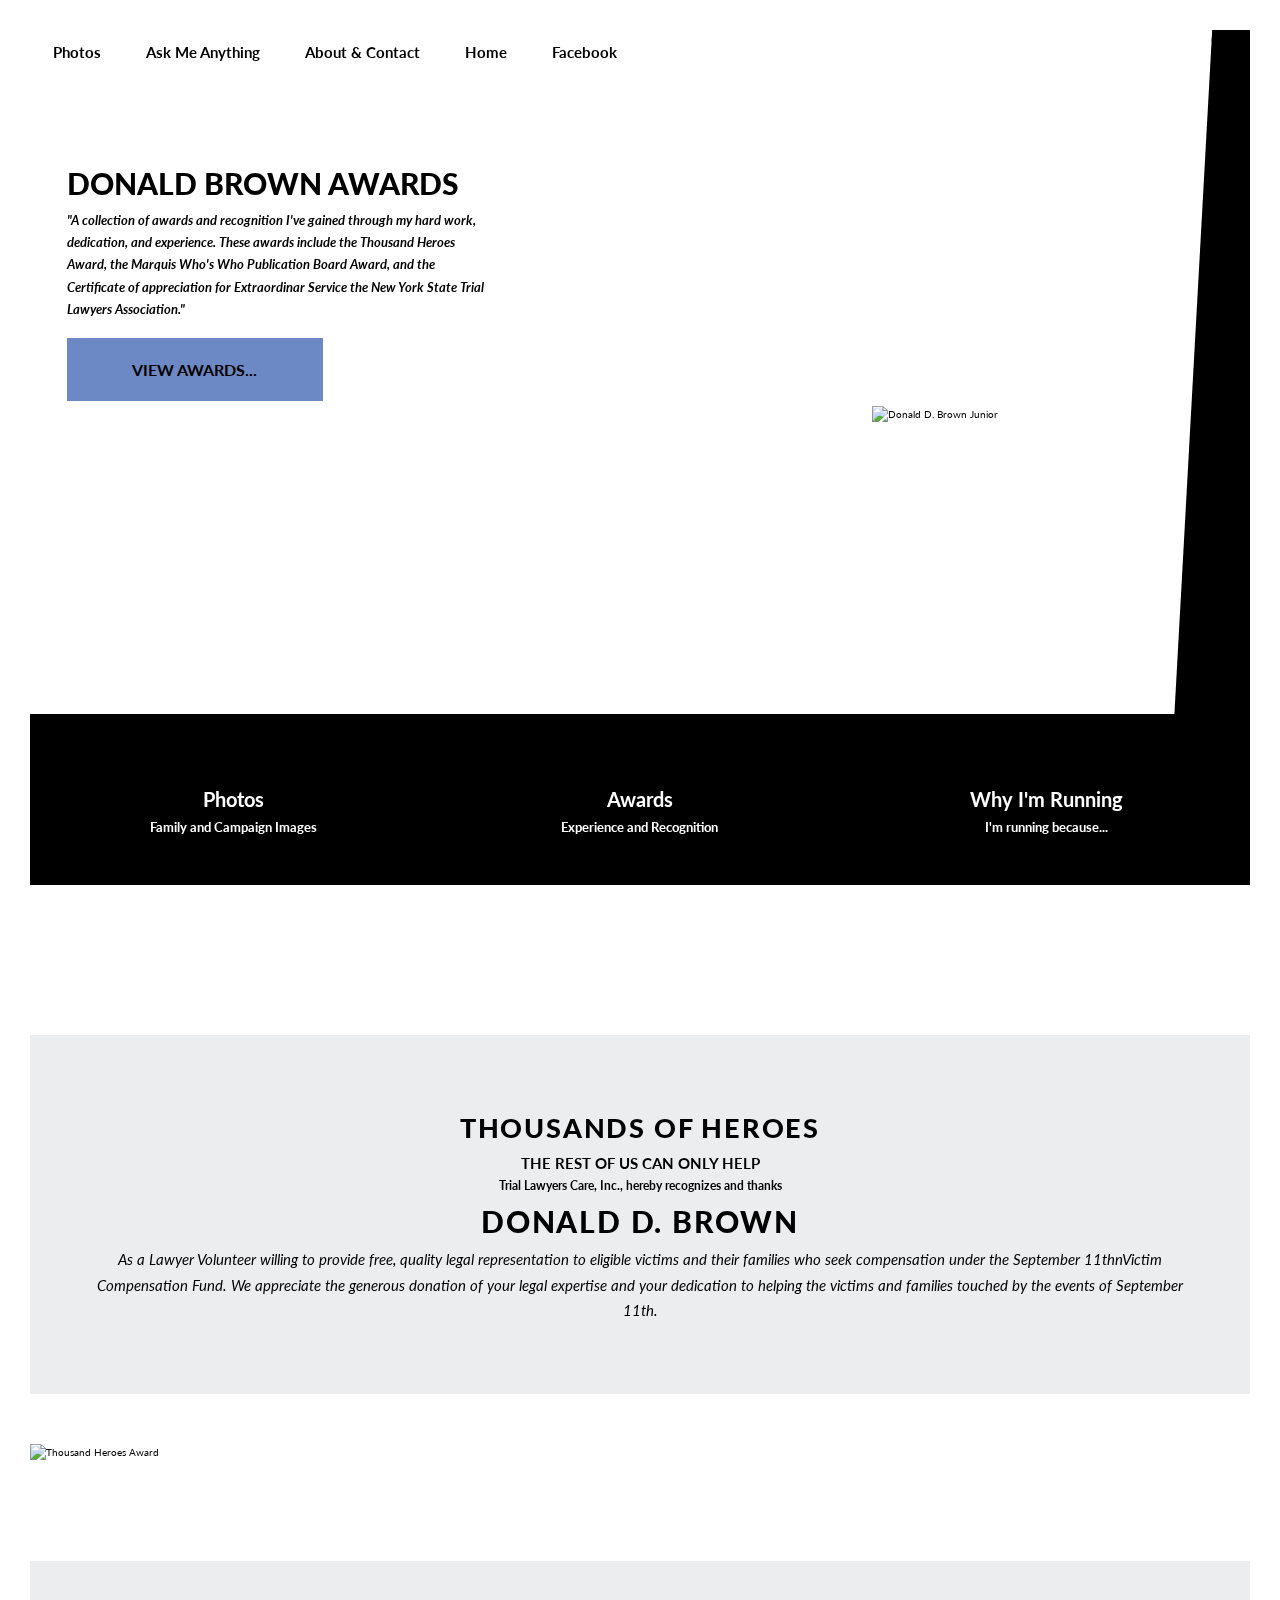
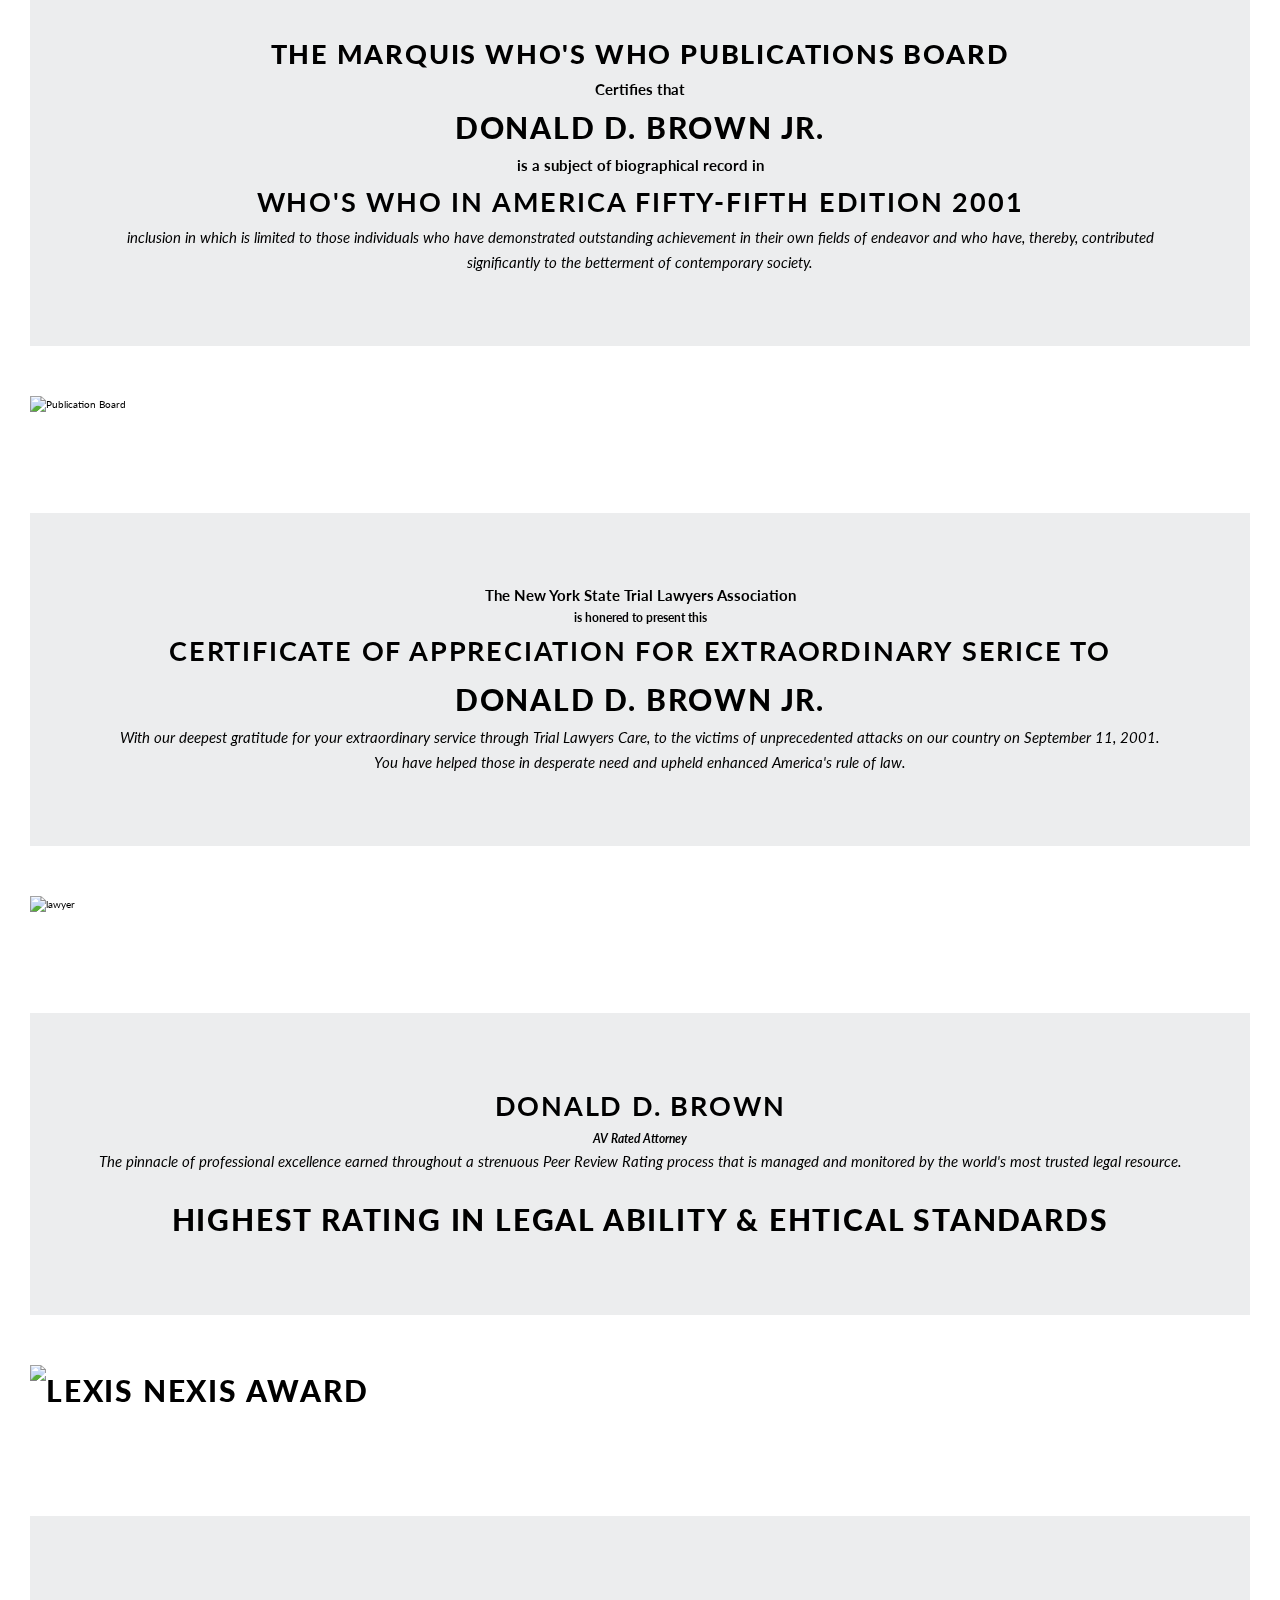
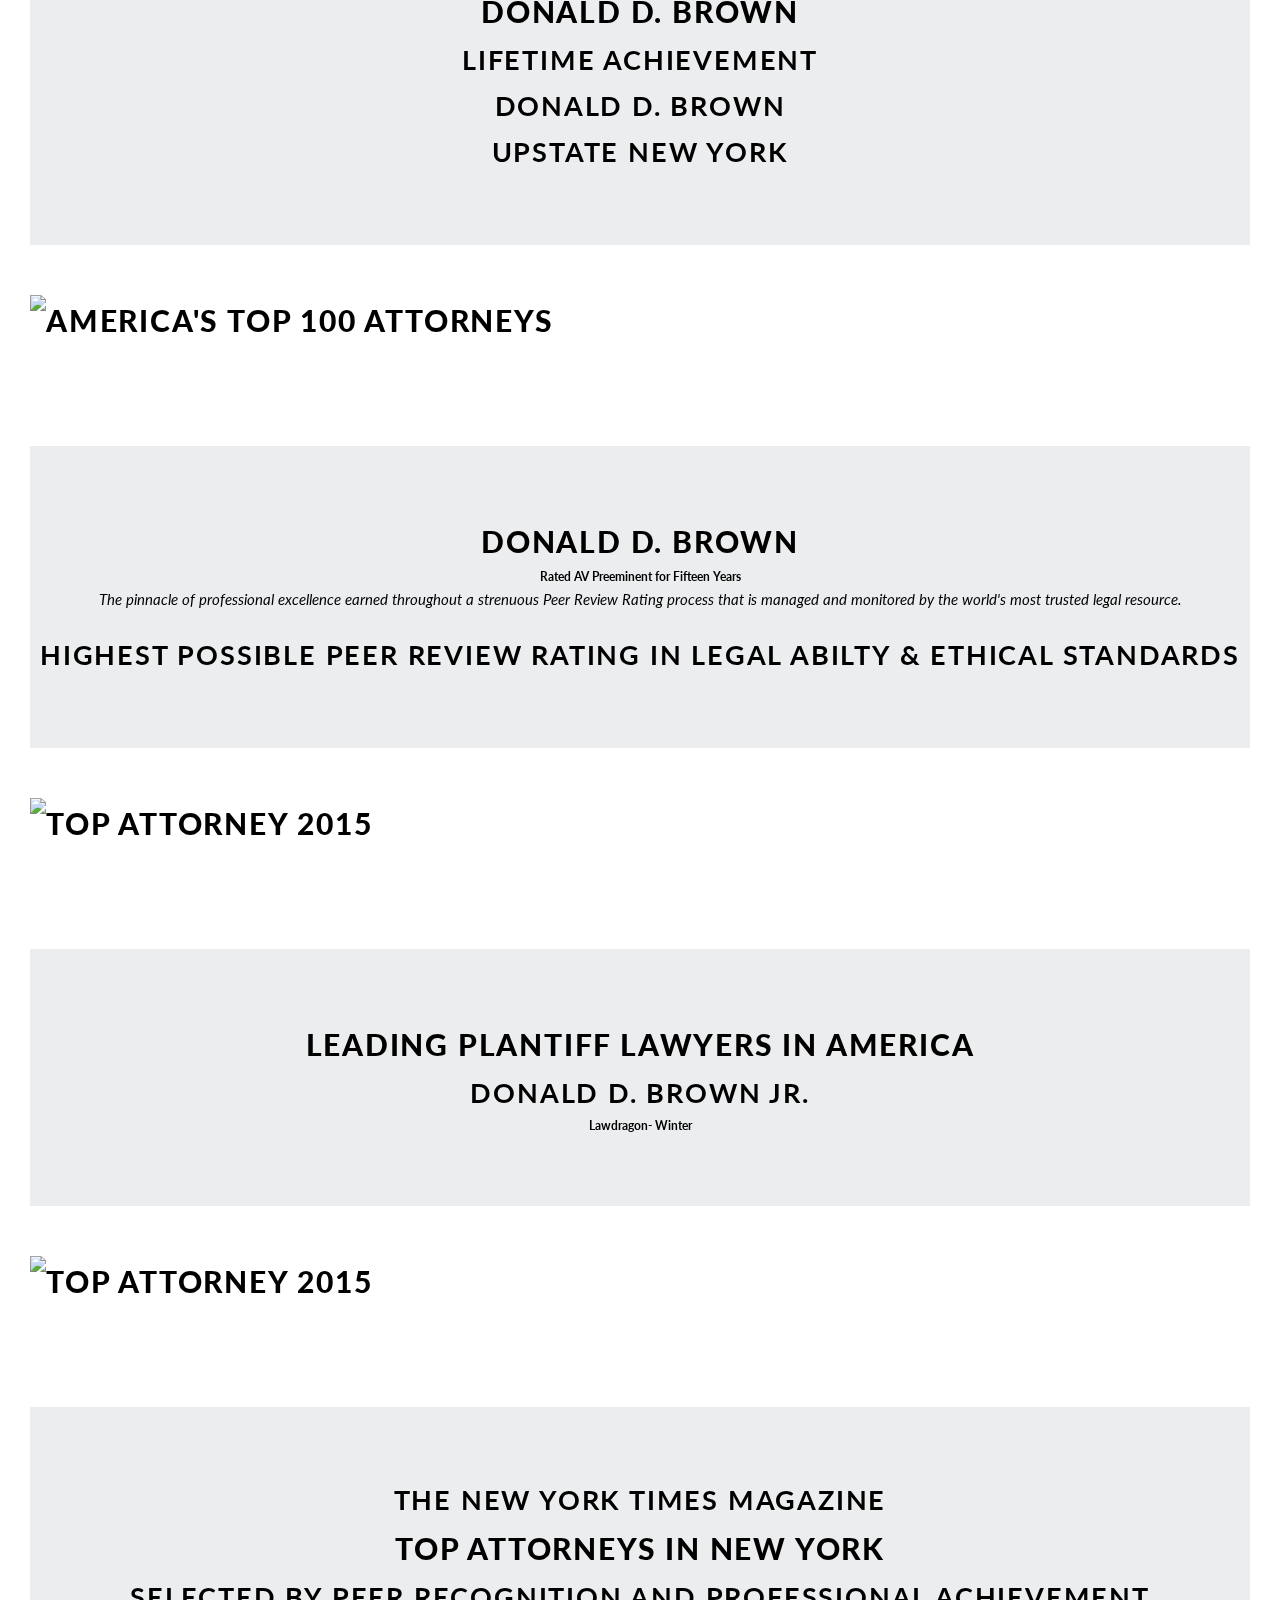
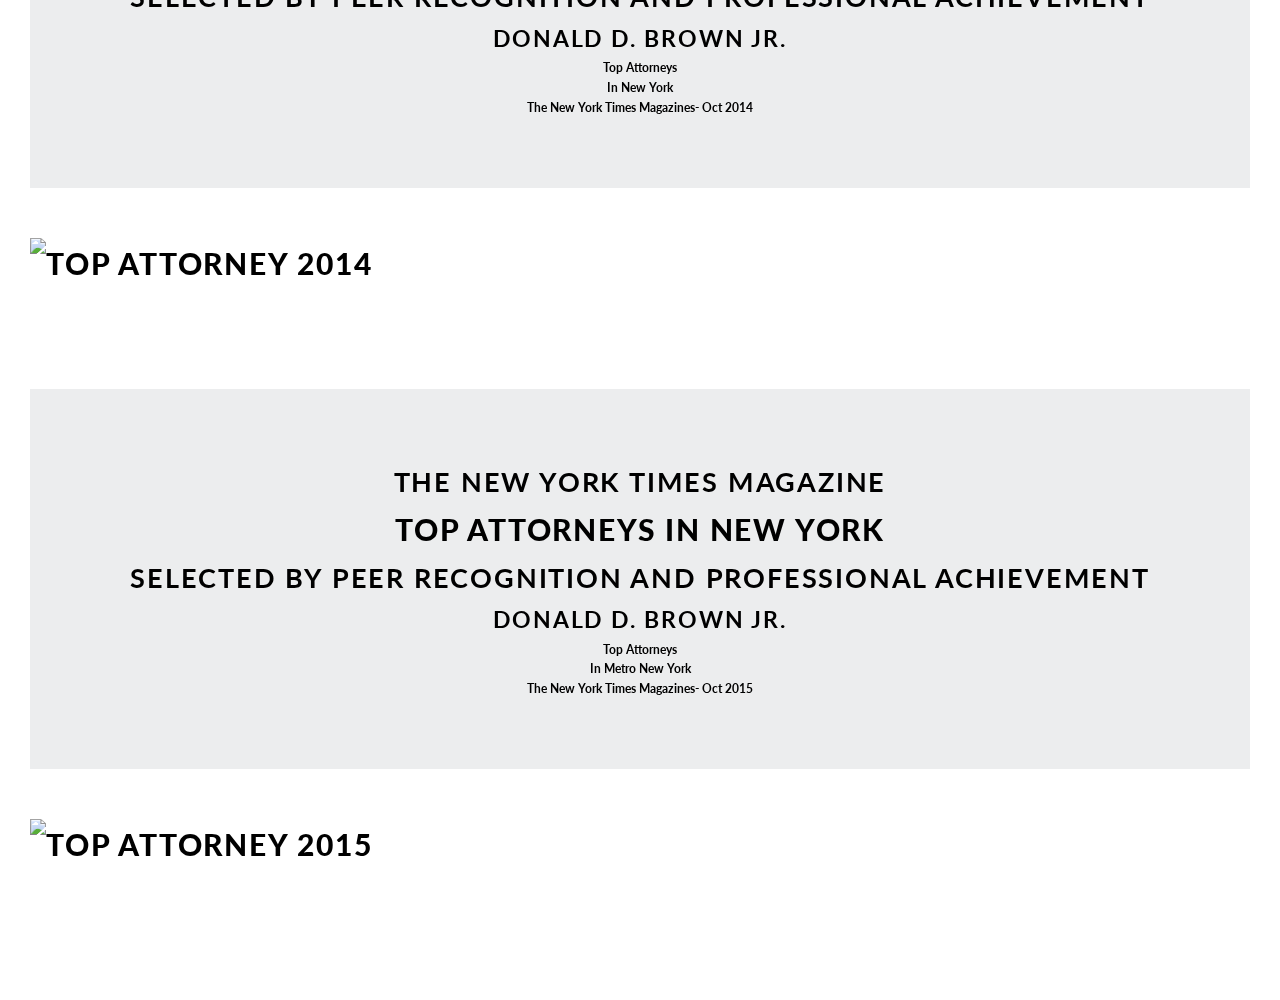
==== docs/awards.html @ b79b82b8 "Add files via upload" ====
<!DOCTYPE html>
<html lang = "en">
	<head>
		<meta charset = "UTF-8">
		<meta name = "description" content = "This is a website about Donald Brown running for the judge of Poughkeepsie">
		<meta name = "viewport" content = "width=device-width, initial-scale=1.0">
		<meta name = "keywords" content = "judge, primaries, poughkeepsie, Donald Brown">
		<meta name = "author" content = "Alex Badia">
		<link href="https://fonts.googleapis.com/css?family=Lato:100,300,400,700,900" rel="stylesheet">
		<link rel = "stylesheet" href = "css\donBrownStyle.css">
		<title> Donald Brown Poughkeepsie Judge Photos </title>
	</head>
	
	<body>
        <!-- Header -->
		<header class = "header">
				<nav class = "header__navigation">
					<ul class = "navBar">
						<li> <a id = "white-link" href = "photos.html"> Photos </a> </li>
						<li> <a id = "white-link" href = "index.html#AMA"> Ask Me Anything </a> </li>
						<li> <a id = "white-link" href = "contact.html" target = "_blank"> About & Contact </a> </li>
						<li> <a id = "white-link" href = "index.html"> Home </a> </li>
						<li> <a class = "blue link" href = "#"> Facebook </a> </li>
					</ul>
				</nav>
				<div class = "heading-flex-column">
					<div class = "header__text-box" id = "primary-section">
						<h1 class = "heading-primary">
							<span class = "heading-primary--main"> Donald Brown Awards </span>
							<span class = "heading-primary--sub"> <i>"A collection of awards and recognition I've gained through 
								my hard work, dedication, and experience. These awards include the Thousand Heroes Award, the Marquis
								Who's Who Publication Board Award, and the Certificate of appreciation for Extraordinar Service the 
								New York State Trial Lawyers Association."</i>
							</span>
						</h1>
						<a href = "awards.html#firstAward" class = "button--gray button--gray--animate"> View Awards... </a>
					</div>
				</div>
					<ul class = "flex-row-logo">
						<li> <a id = "camera" href = "photos.html"> P </a> </li>
						<li> <a id = "ribbon" href = "awards.html"> T </a> </li>
						<li> <a id = "question" href = "index.html#AMA"> A </a> </li>
					</ul>
			
				<div class = "flex-row-header">
					<div class = "photo__text-box">
						<h1 class = "photo__heading-primary">
							<span class = "heading--gold"> Photos </span>
							<span class = "heading--gold--sub"> Family and Campaign Images </span>
						</h1>
					</div>
			
					<div class = "awards__text-box">
						<h1 class = "awards__heading-primary">
							<span class = "heading--gold"> Awards </span>
							<span class = "heading--gold--sub"> Experience and Recognition </span>
						</h1>
					</div>
							
					<div class = "blank__text-box">
						<h1 class = "blank__heading-primary">
							<span class = "heading--gold"> Why I'm Running </span>
							<span class = "heading--gold--sub"> I'm running because... </span>
						</h1>
					</div>
				</div>
			
				<div class = "header__image-container1">
					<img class = "flag" src = "images/flagBackground.jpg" alt = "Donald D. Brown Junior">
				</div>
	
				<div class = "header__image-flex-container2">
					<div class = "header__image-container2">
						<img class = "donBrown" src = "images/electImg.jpg" alt = "Donald D. Brown Junior">
					</div>
				</div>
				<div class = "footer"> </div>
			</header>
	
			<!-- Section -->
			<section class = "awards-flex-grid-column">
	
				<div class = "awards-flex-row">
					
					<div class = "award-details">
						<h1 class = "award--title"> THOUSANDS OF HEROES </h1>
						<h2 class = "award--title"> THE REST OF US CAN ONLY HELP </h2>
						<h3 class = "award--title"> Trial Lawyers Care, Inc., hereby recognizes and thanks</h3>
						<h2 class = "award--title"> <span class = "donald"> Donald D. Brown</span> </h2>
						<p class = "award--description"> <i>As a Lawyer Volunteer willing to provide free, quality legal representation
							to eligible victims and their families who seek compensation under the September 11thnVictim Compensation Fund.
							We appreciate the generous donation of your legal expertise and your dedication to helping the victims and families
							touched by the events of September 11th.</i>
						</p>
					</div>
					<div id = "firstAward" class = "award-case">
						<a> <img src = "images/thousandHeroes.jpg" class = "thousandHeroes" alt = "Thousand Heroes Award" width = "100%"> </a>
					</div>
				</div>
	
				<div class = "awards-flex-row">
					<div class = "award-details">
						<h1 class = "award--title"> The Marquis Who's Who Publications Board </h1>
						<h2 class = "award--title"> Certifies that </h2>
						<h2 class = "award--title"> <span class = "donald"> Donald D. Brown Jr.</span> </h2>
						<h2 class = "award--title"> is a subject of biographical record in</h2>
						<h6 class = "award--title"> Who's Who in America Fifty-Fifth Edition 2001 </h6>
						<p class = "award--description"> <i>inclusion in which is limited to those individuals who have demonstrated outstanding 
							achievement in their own fields of endeavor and who have, thereby, contributed significantly to the betterment of
							contemporary society.</i>
						</p>
					</div>
				
					<div class = "award-case">
						<img src = "images/pubBoard.jpg" class = "pubBoard" alt = "Publication Board" width = "100%">
					</div>
				</div>
	
				<div class = "awards-flex-row">
					
					<div class = "award-details">
						<h2 class = "award--title "> The New York State Trial Lawyers Association </h2>
						<h3 class = "award--title"> is honered to present this</h3>
						<h6 class = "award--title"> Certificate of Appreciation for Extraordinary Serice to </h6>
						<h2 class = "award--title"> <span class = "donald"> Donald D. Brown Jr.</span> </h2>
						<p class = "award--description"> <i>With our deepest gratitude for your extraordinary service through
							Trial Lawyers Care, to the victims of unprecedented attacks on our country on September 11, 2001.
							<br> You have helped those in desperate need and upheld enhanced 
							America's rule of law.</i>
						</p>
					</div>
					<div class = "award-case">
						<img src = "images/lawyer.jpg" class = "lawyer" alt = "lawyer" width = "100%">
					</div>
				</div>

				<div class = "awards-flex-row">
					
					<div class = "award-details">
						<h6 class = "award--title"> Donald D. Brown </h6>
						<h3 class = "award--title"> <i>AV Rated Attorney</i></h3>
						<p class = "award--description lexis"> <i>The pinnacle of professional excellence earned throughout a strenuous 
							Peer Review Rating process that is managed and monitored by the world's most trusted legal resource.</i>
						</p>
						<h2 class = "award--title lexisNexis"> <span class = "lexisNexis"> Highest Rating in Legal Ability & Ehtical Standards</span> </h2>
					</div>
					<div class = "award-case">
						<img src = "images/lexisNexis.jpg" class = "lexisNexis" alt = "Lexis Nexis Award" width = "100%">
					</div>
				</div>

				<div class = "awards-flex-row">
					
					<div class = "award-details">
						<h2 class = "award--title lexisNexis"> <span class = "lexisNexis"> Donald D. Brown </span> </h2>
						<h6 class = "award--title"> LIFETIME ACHIEVEMENT </h6>
						<h6 class = "award--title"> DONALD D. BROWN </h6>
						<h6 class = "award--title"> UPSTATE NEW YORK </h6>
					</div>
					<div class = "award-case">
						<img src = "images/top100.jpg" class = "lexisNexis" alt = "America's Top 100 Attorneys" width = "100%">
					</div>
				</div>

				<div class = "awards-flex-row">
					
					<div class = "award-details">
						<h2 class = "award--title lexisNexis"> <span class = "lexisNexis"> Donald D. Brown </span> </h2>
						<h3 class = "award--title"> Rated AV Preeminent for Fifteen Years</h3>
						<p class = "award--description lexis"> <i>The pinnacle of professional excellence earned throughout a strenuous 
							Peer Review Rating process that is managed and monitored by the world's most trusted legal resource.</i>
						</p>
						<h6 class = "award--title"> Highest Possible Peer Review Rating In Legal Abilty & Ethical Standards </h6>
					</div>
					<div class = "award-case">
						<img src = "images/year15.jpg" class = "lexisNexis" alt = "Top Attorney 2015" width = "100%">
					</div>
				</div>

				<div class = "awards-flex-row">
					
					<div class = "award-details">
						<h2 class = "award--title lexisNexis"> <span class = "lexisNexis"> LEADING PLANTIFF LAWYERS IN AMERICA </span> </h2>
						<h6 class = "award--title"> Donald D. Brown Jr.</h6>
						<h3 class = "award--title"> Lawdragon- Winter</h3>
					</div>
					<div class = "award-case">
						<img src = "images/year15.jpg" class = "lexisNexis" alt = "Top Attorney 2015" width = "100%">
					</div>
				</div>

				<div class = "awards-flex-row">
					
					<div class = "award-details">
						<h6 class = "award--title"> The New York Times Magazine </h6>
						<h2 class = "award--title lexisNexis"> <span class = "lexisNexis"> TOP ATTORNEYS IN NEW YORK </span> </h2>
						<h6 class = "award--title"> Selected By Peer Recognition And Professional Achievement</h6>
						<h5 class = "award--title"> <span class = "nyt"> Donald D. Brown Jr. </span></h5>
						<h3 class = "award--title"> Top Attorneys </h3>
						<h3 class = "award--title"> In New York </h3>
						<h3 class = "award--title"> The New York Times Magazines- Oct 2014</h3>
					</div>
					<div class = "award-case">
						<img src = "images/year15.jpg" class = "lexisNexis" alt = "Top Attorney 2014" width = "100%">
					</div>
				</div>
				
				<div class = "awards-flex-row">
					
					<div class = "award-details">
						<h6 class = "award--title"> The New York Times Magazine </h6>
						<h2 class = "award--title lexisNexis"> <span class = "lexisNexis"> TOP ATTORNEYS IN NEW YORK </span> </h2>
						<h6 class = "award--title"> Selected By Peer Recognition And Professional Achievement</h6>
						<h5 class = "award--title"> <span class = "nyt"> Donald D. Brown Jr. </span></h5>
						<h3 class = "award--title"> Top Attorneys </h3>
						<h3 class = "award--title"> In Metro New York </h3>
						<h3 class = "award--title"> The New York Times Magazines- Oct 2015 </h3>
					</div>
					<div class = "award-case">
						<img src = "images/year15.jpg" class = "lexisNexis" alt = "Top Attorney 2015" width = "100%">
					</div>
				</div>

			</section>

    </body>
</html>
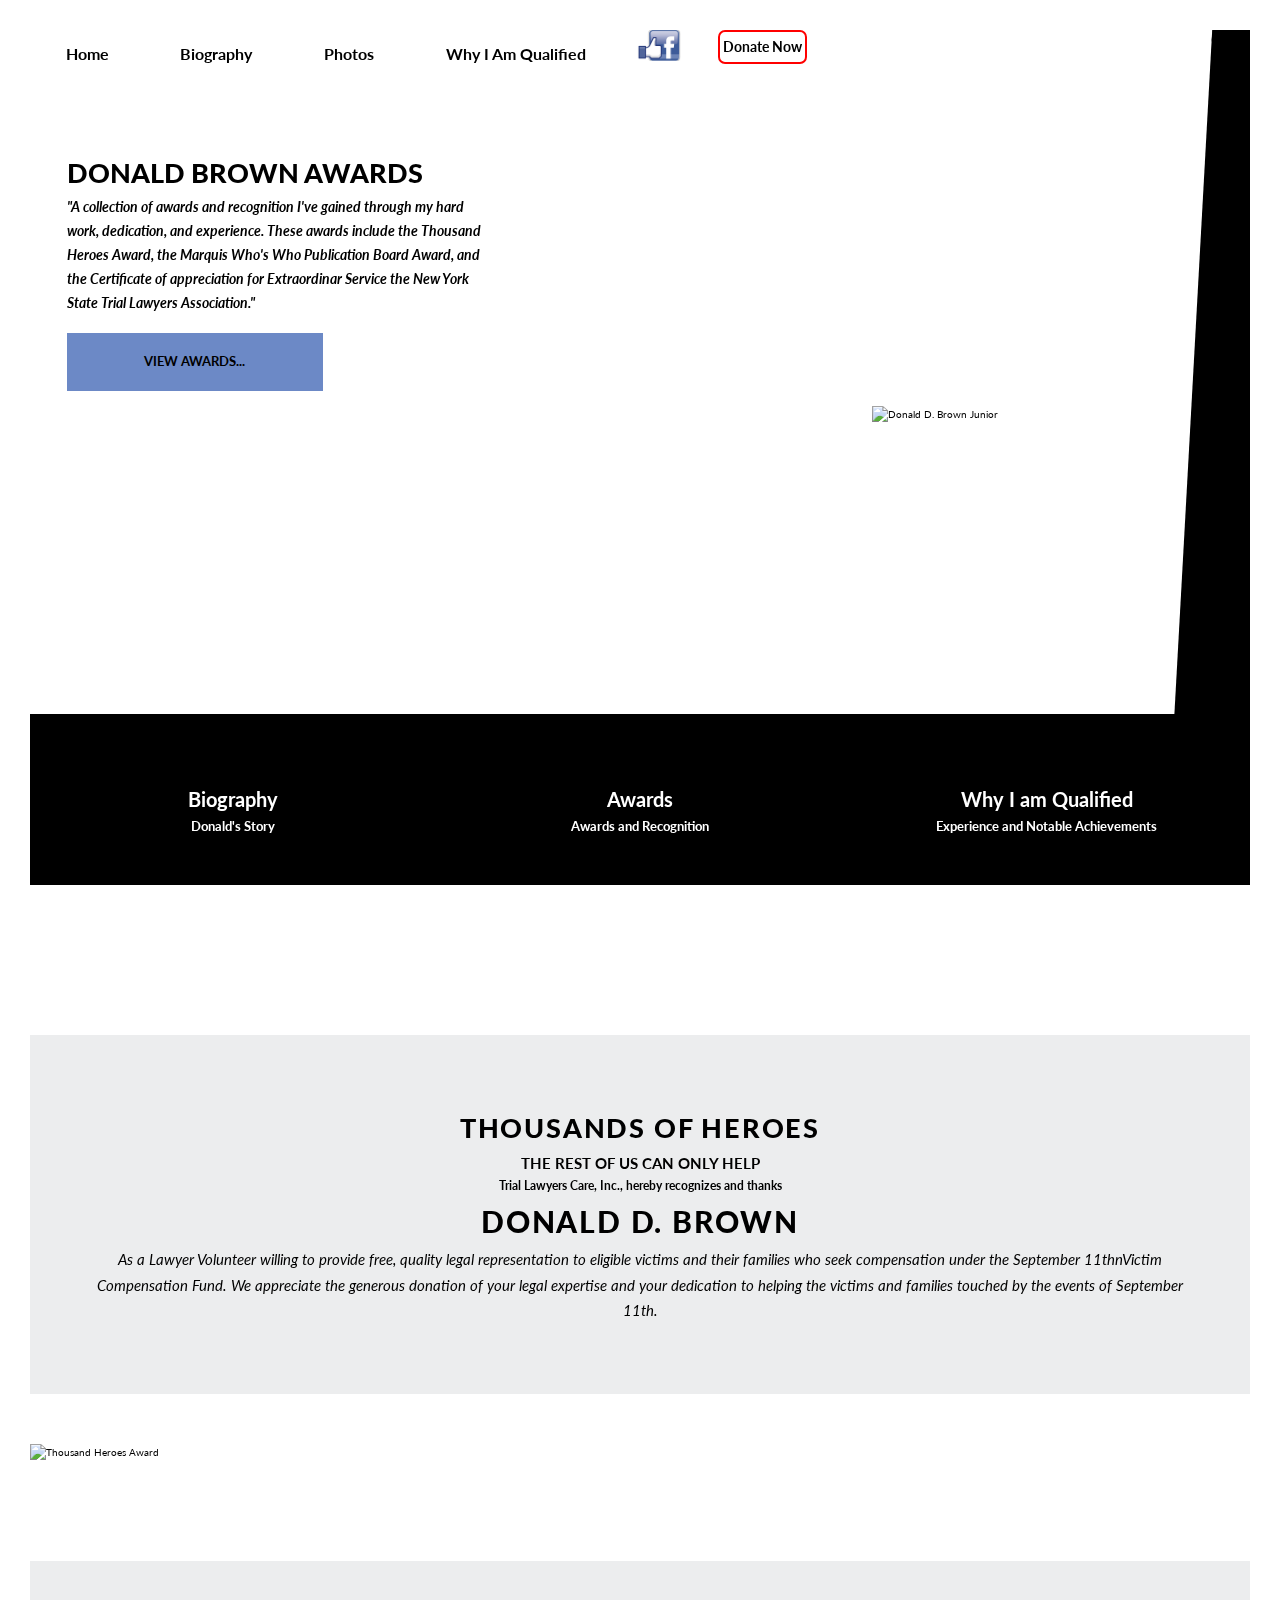
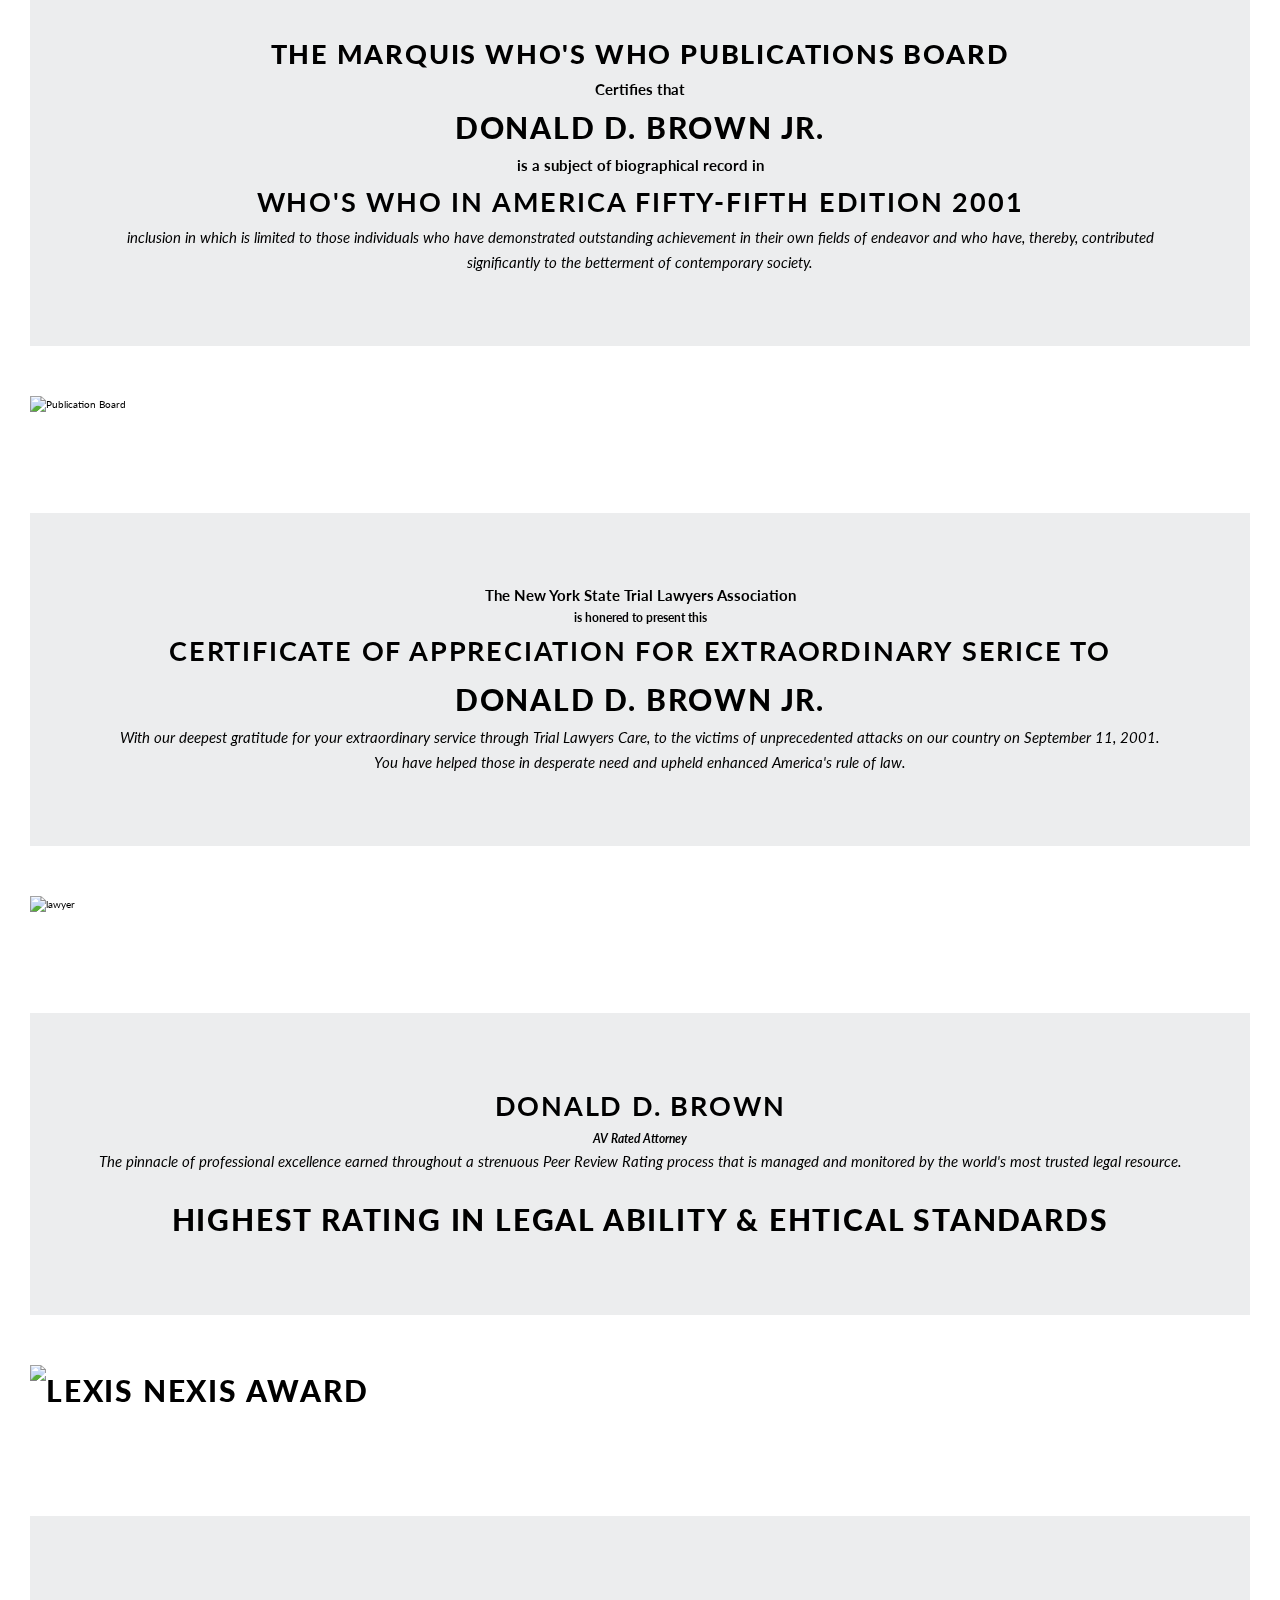
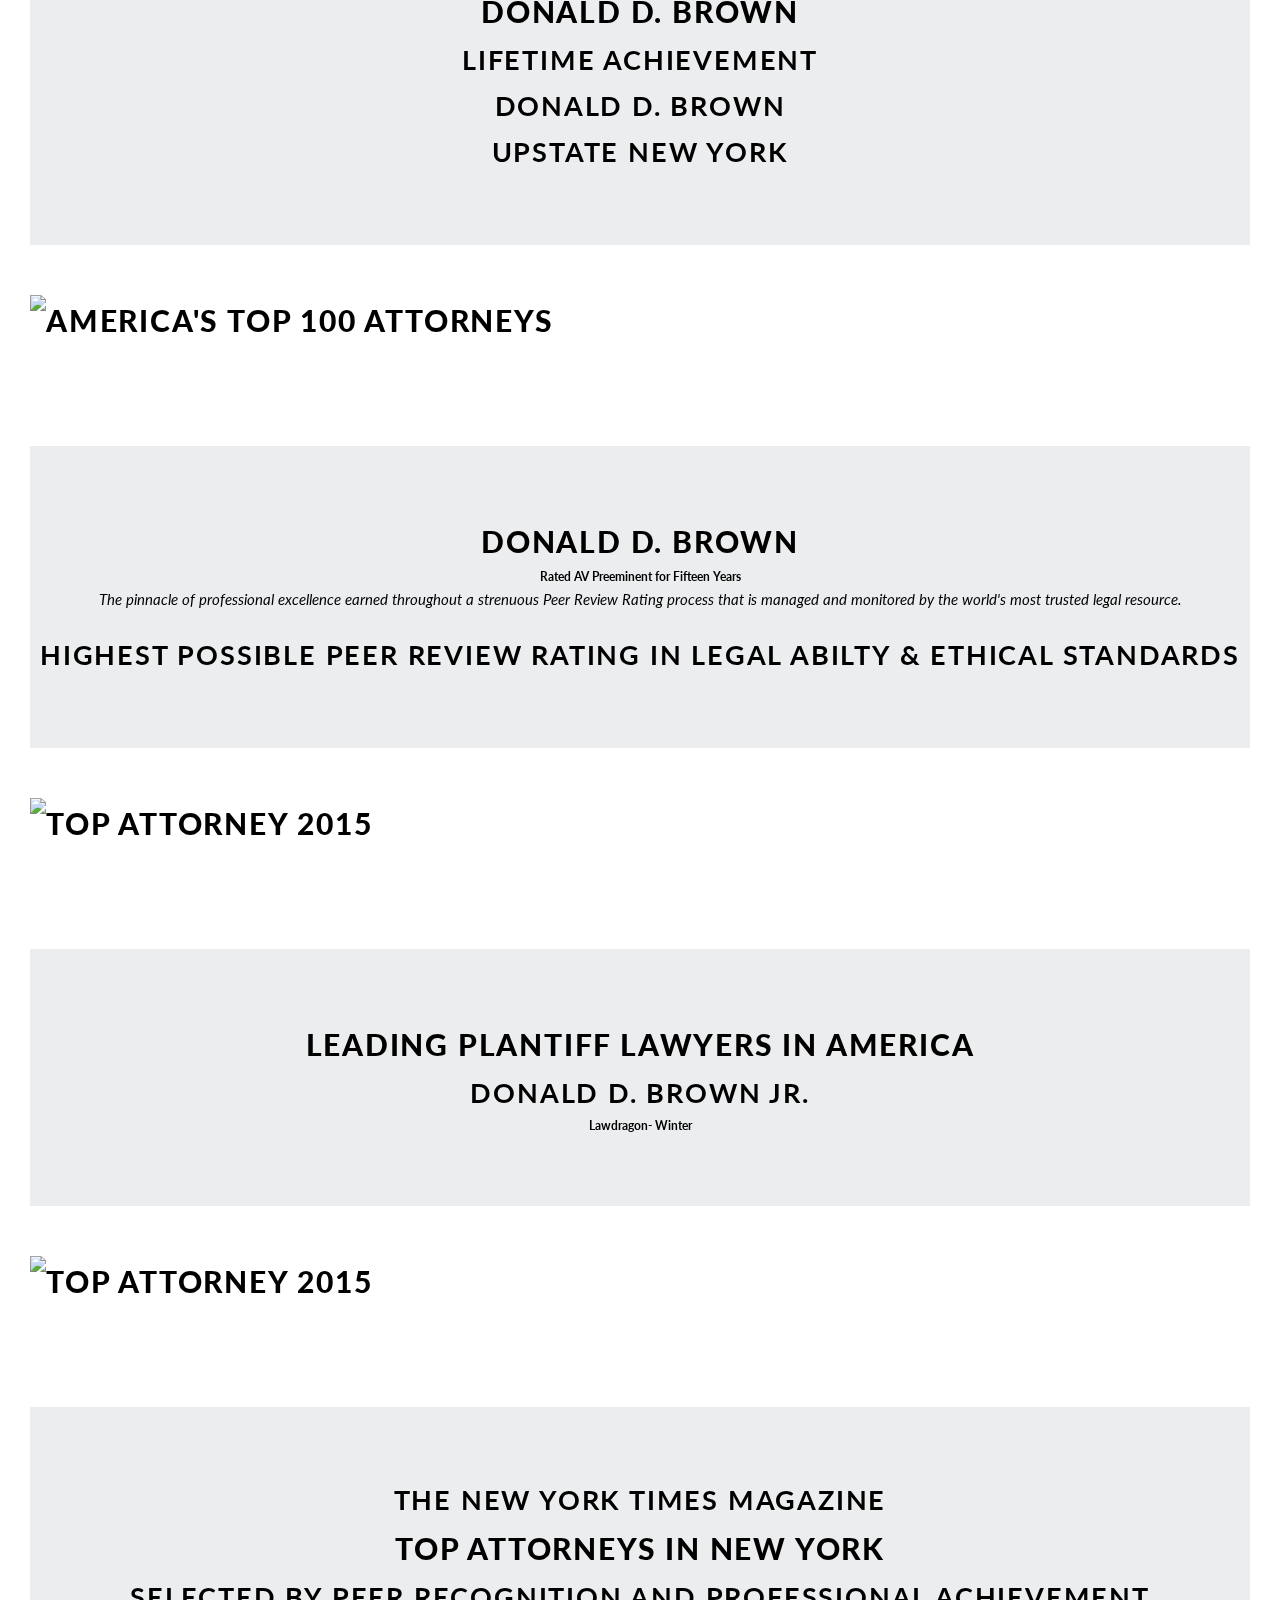
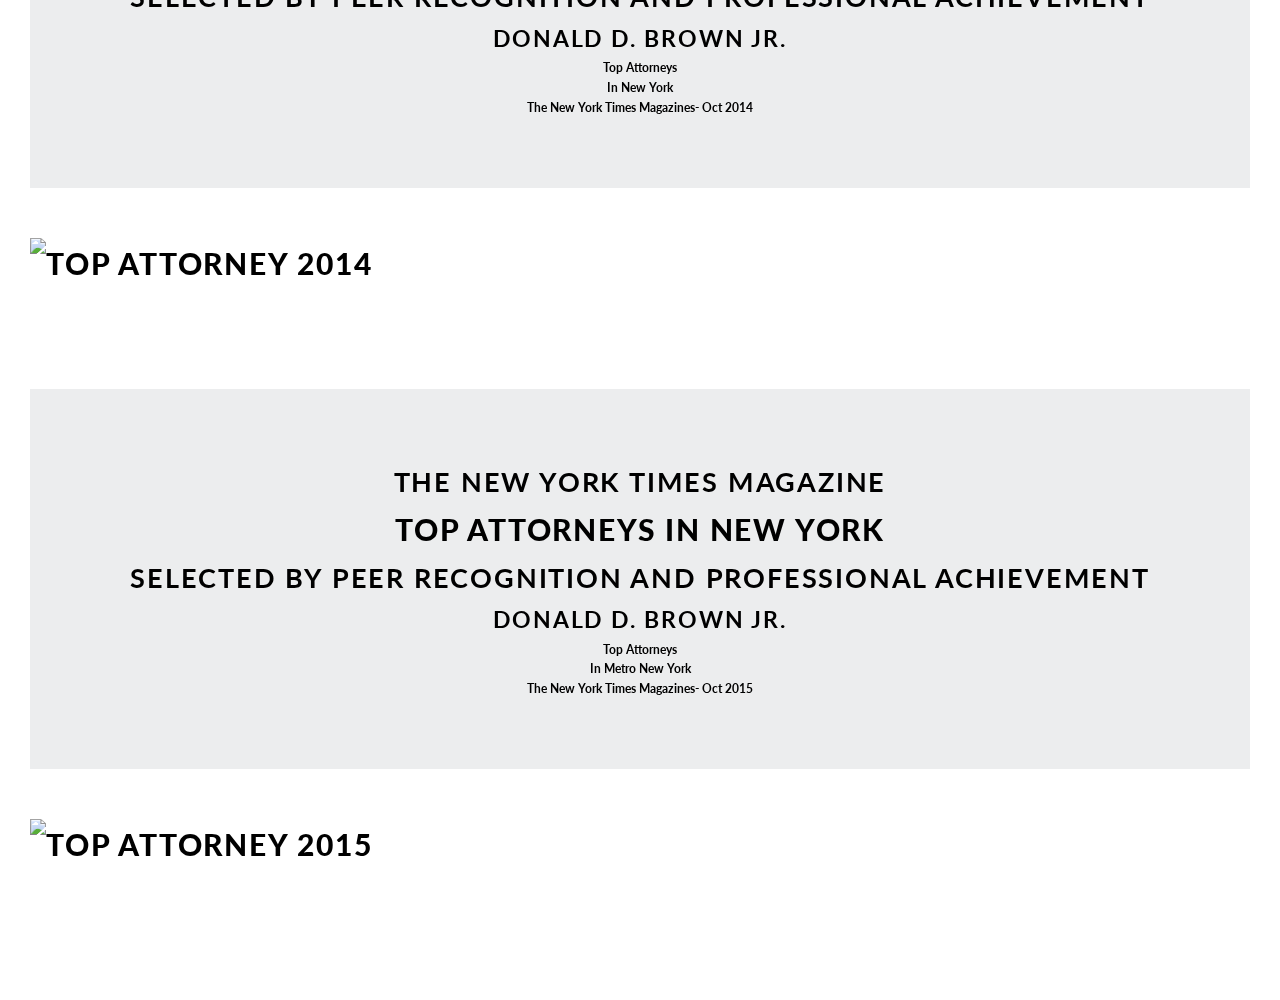
==== commit 752dde20: "Updated mobile links" ====
--- a/docs/awards.html
+++ b/docs/awards.html
@@ -16,11 +16,14 @@
 		<header class = "header">
 				<nav class = "header__navigation">
 					<ul class = "navBar">
+						<li> <a id = "white-link" href = "index.html"> Home </a> </li>
+						<li> <a id = "white-link" href = "bio.html"> Biography </a> </li>
 						<li> <a id = "white-link" href = "photos.html"> Photos </a> </li>
-						<li> <a id = "white-link" href = "index.html#AMA"> Ask Me Anything </a> </li>
-						<li> <a id = "white-link" href = "contact.html" target = "_blank"> About & Contact </a> </li>
-						<li> <a id = "white-link" href = "index.html"> Home </a> </li>
-						<li> <a class = "blue link" href = "#"> Facebook </a> </li>
+						<li> <a id = "white-link" href = "qualifications.html"> Why I Am Qualified </a> </li>
+						<li id = 'mobile-link'> <a id="white-link" href="#"> Facebook </a> </li>
+						<li id = 'mobile-link'> <a id="white-link" href="#"> Donate Now </a> </li>
+						<li> <a id = "blue-link" href = "#"> Faceb </a> </li>
+						<li> <a id="red-link" href="#"> Donate Now </a> </li>
 					</ul>
 				</nav>
 				<div class = "heading-flex-column">
@@ -39,28 +42,28 @@
 					<ul class = "flex-row-logo">
 						<li> <a id = "camera" href = "photos.html"> P </a> </li>
 						<li> <a id = "ribbon" href = "awards.html"> T </a> </li>
-						<li> <a id = "question" href = "index.html#AMA"> A </a> </li>
+						<li> <a id = "question" href = "qualifications.html"> A </a> </li>
 					</ul>
 			
 				<div class = "flex-row-header">
 					<div class = "photo__text-box">
 						<h1 class = "photo__heading-primary">
-							<span class = "heading--gold"> Photos </span>
-							<span class = "heading--gold--sub"> Family and Campaign Images </span>
+							<span class = "heading--gold"> Biography </span>
+							<span class = "heading--gold--sub"> Donald's Story </span>
 						</h1>
 					</div>
 			
 					<div class = "awards__text-box">
 						<h1 class = "awards__heading-primary">
 							<span class = "heading--gold"> Awards </span>
-							<span class = "heading--gold--sub"> Experience and Recognition </span>
+							<span class = "heading--gold--sub"> Awards and Recognition </span>
 						</h1>
 					</div>
 							
 					<div class = "blank__text-box">
 						<h1 class = "blank__heading-primary">
-							<span class = "heading--gold"> Why I'm Running </span>
-							<span class = "heading--gold--sub"> I'm running because... </span>
+							<span class = "heading--gold"> Why I am Qualified </span>
+							<span class = "heading--gold--sub"> Experience and Notable Achievements </span>
 						</h1>
 					</div>
 				</div>
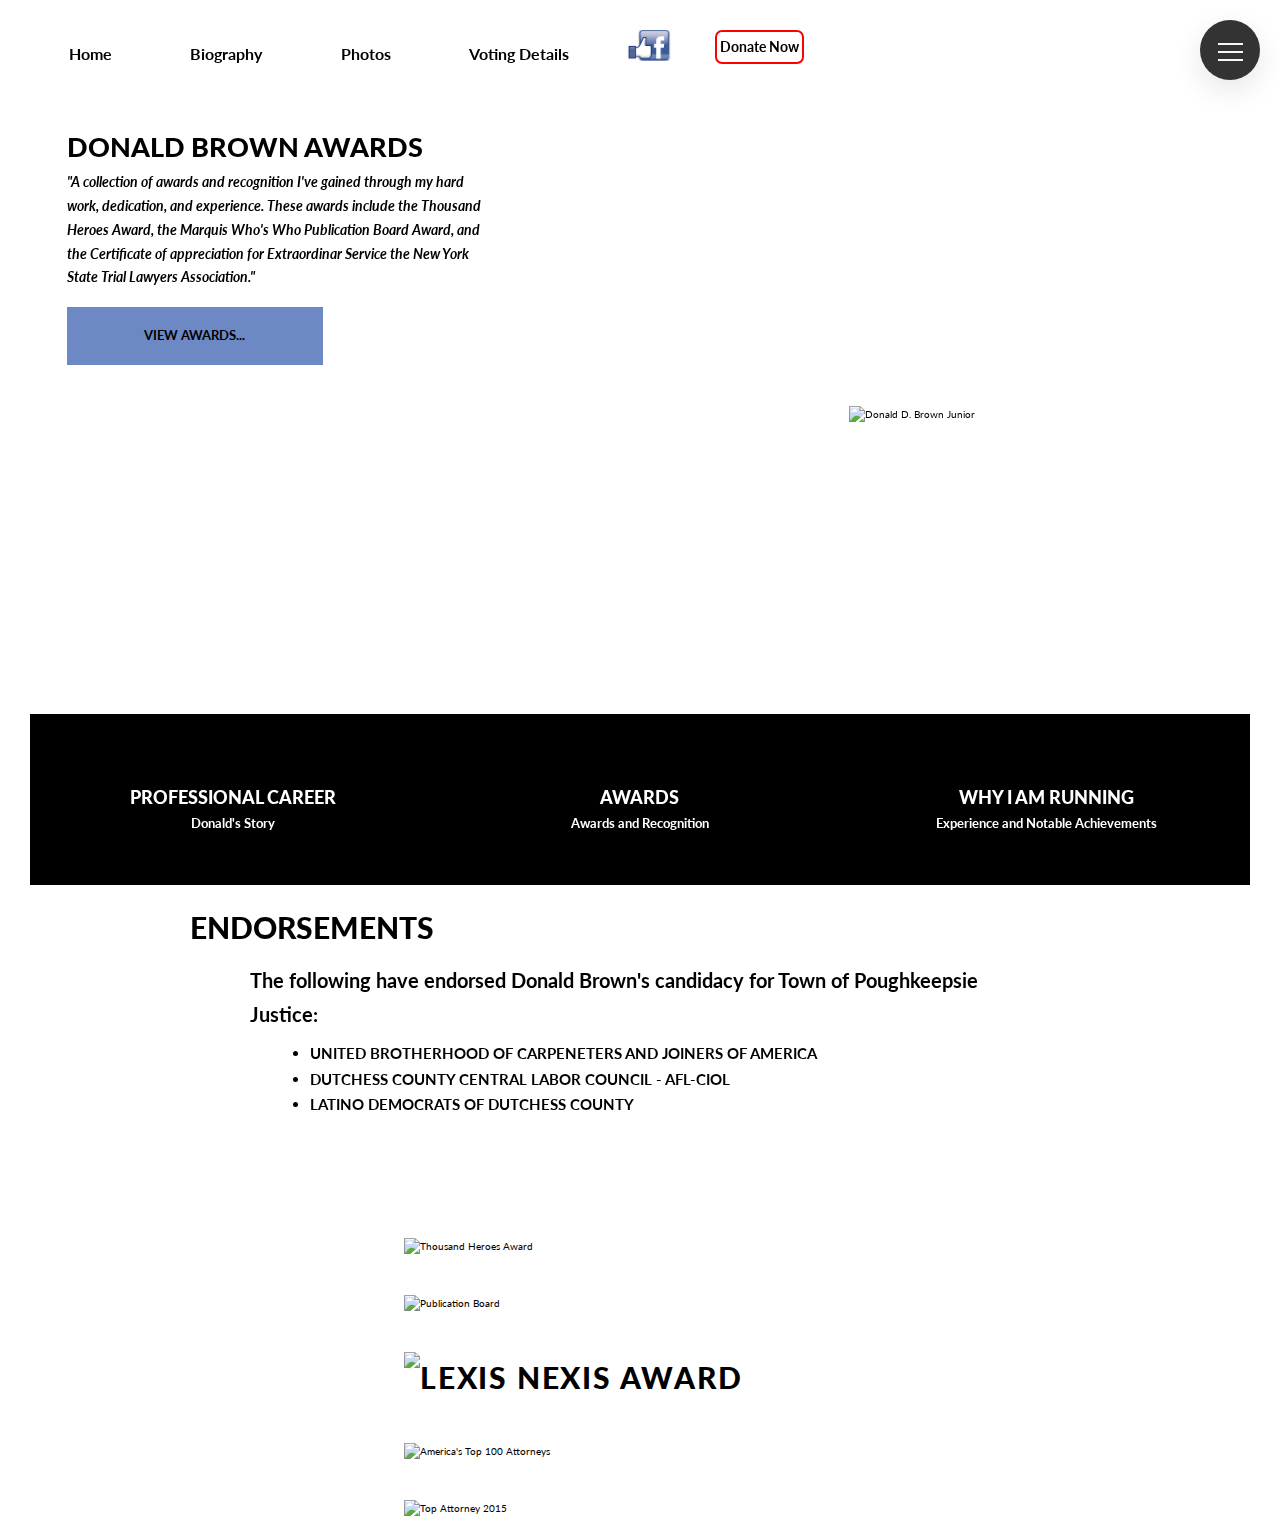
==== commit 02ac9bfd: "Current version of the wbesite" ====
--- a/docs/awards.html
+++ b/docs/awards.html
@@ -1,230 +1,194 @@
 <!DOCTYPE html>
-<html lang = "en">
-	<head>
-		<meta charset = "UTF-8">
-		<meta name = "description" content = "This is a website about Donald Brown running for the judge of Poughkeepsie">
-		<meta name = "viewport" content = "width=device-width, initial-scale=1.0">
-		<meta name = "keywords" content = "judge, primaries, poughkeepsie, Donald Brown">
-		<meta name = "author" content = "Alex Badia">
-		<link href="https://fonts.googleapis.com/css?family=Lato:100,300,400,700,900" rel="stylesheet">
-		<link rel = "stylesheet" href = "css\donBrownStyle.css">
-		<title> Donald Brown Poughkeepsie Judge Photos </title>
-	</head>
-	
-	<body>
-        <!-- Header -->
-		<header class = "header">
-				<nav class = "header__navigation">
-					<ul class = "navBar">
-						<li> <a id = "white-link" href = "index.html"> Home </a> </li>
-						<li> <a id = "white-link" href = "bio.html"> Biography </a> </li>
-						<li> <a id = "white-link" href = "photos.html"> Photos </a> </li>
-						<li> <a id = "white-link" href = "qualifications.html"> Why I Am Qualified </a> </li>
-						<li id = 'mobile-link'> <a id="white-link" href="#"> Facebook </a> </li>
-						<li id = 'mobile-link'> <a id="white-link" href="#"> Donate Now </a> </li>
-						<li> <a id = "blue-link" href = "#"> Faceb </a> </li>
-						<li> <a id="red-link" href="#"> Donate Now </a> </li>
-					</ul>
-				</nav>
-				<div class = "heading-flex-column">
-					<div class = "header__text-box" id = "primary-section">
-						<h1 class = "heading-primary">
-							<span class = "heading-primary--main"> Donald Brown Awards </span>
-							<span class = "heading-primary--sub"> <i>"A collection of awards and recognition I've gained through 
-								my hard work, dedication, and experience. These awards include the Thousand Heroes Award, the Marquis
-								Who's Who Publication Board Award, and the Certificate of appreciation for Extraordinar Service the 
-								New York State Trial Lawyers Association."</i>
-							</span>
-						</h1>
-						<a href = "awards.html#firstAward" class = "button--gray button--gray--animate"> View Awards... </a>
-					</div>
-				</div>
-					<ul class = "flex-row-logo">
-						<li> <a id = "camera" href = "photos.html"> P </a> </li>
-						<li> <a id = "ribbon" href = "awards.html"> T </a> </li>
-						<li> <a id = "question" href = "qualifications.html"> A </a> </li>
-					</ul>
-			
-				<div class = "flex-row-header">
-					<div class = "photo__text-box">
-						<h1 class = "photo__heading-primary">
-							<span class = "heading--gold"> Biography </span>
-							<span class = "heading--gold--sub"> Donald's Story </span>
-						</h1>
-					</div>
-			
-					<div class = "awards__text-box">
-						<h1 class = "awards__heading-primary">
-							<span class = "heading--gold"> Awards </span>
-							<span class = "heading--gold--sub"> Awards and Recognition </span>
-						</h1>
-					</div>
-							
-					<div class = "blank__text-box">
-						<h1 class = "blank__heading-primary">
-							<span class = "heading--gold"> Why I am Qualified </span>
-							<span class = "heading--gold--sub"> Experience and Notable Achievements </span>
-						</h1>
-					</div>
-				</div>
-			
-				<div class = "header__image-container1">
-					<img class = "flag" src = "images/flagBackground.jpg" alt = "Donald D. Brown Junior">
-				</div>
-	
-				<div class = "header__image-flex-container2">
-					<div class = "header__image-container2">
-						<img class = "donBrown" src = "images/electImg.jpg" alt = "Donald D. Brown Junior">
-					</div>
-				</div>
-				<div class = "footer"> </div>
-			</header>
-	
-			<!-- Section -->
-			<section class = "awards-flex-grid-column">
-	
-				<div class = "awards-flex-row">
-					
-					<div class = "award-details">
-						<h1 class = "award--title"> THOUSANDS OF HEROES </h1>
-						<h2 class = "award--title"> THE REST OF US CAN ONLY HELP </h2>
-						<h3 class = "award--title"> Trial Lawyers Care, Inc., hereby recognizes and thanks</h3>
-						<h2 class = "award--title"> <span class = "donald"> Donald D. Brown</span> </h2>
-						<p class = "award--description"> <i>As a Lawyer Volunteer willing to provide free, quality legal representation
-							to eligible victims and their families who seek compensation under the September 11thnVictim Compensation Fund.
-							We appreciate the generous donation of your legal expertise and your dedication to helping the victims and families
-							touched by the events of September 11th.</i>
-						</p>
-					</div>
-					<div id = "firstAward" class = "award-case">
-						<a> <img src = "images/thousandHeroes.jpg" class = "thousandHeroes" alt = "Thousand Heroes Award" width = "100%"> </a>
-					</div>
-				</div>
-	
-				<div class = "awards-flex-row">
-					<div class = "award-details">
-						<h1 class = "award--title"> The Marquis Who's Who Publications Board </h1>
-						<h2 class = "award--title"> Certifies that </h2>
-						<h2 class = "award--title"> <span class = "donald"> Donald D. Brown Jr.</span> </h2>
-						<h2 class = "award--title"> is a subject of biographical record in</h2>
-						<h6 class = "award--title"> Who's Who in America Fifty-Fifth Edition 2001 </h6>
-						<p class = "award--description"> <i>inclusion in which is limited to those individuals who have demonstrated outstanding 
-							achievement in their own fields of endeavor and who have, thereby, contributed significantly to the betterment of
-							contemporary society.</i>
-						</p>
-					</div>
-				
-					<div class = "award-case">
-						<img src = "images/pubBoard.jpg" class = "pubBoard" alt = "Publication Board" width = "100%">
-					</div>
-				</div>
-	
-				<div class = "awards-flex-row">
-					
-					<div class = "award-details">
-						<h2 class = "award--title "> The New York State Trial Lawyers Association </h2>
-						<h3 class = "award--title"> is honered to present this</h3>
-						<h6 class = "award--title"> Certificate of Appreciation for Extraordinary Serice to </h6>
-						<h2 class = "award--title"> <span class = "donald"> Donald D. Brown Jr.</span> </h2>
-						<p class = "award--description"> <i>With our deepest gratitude for your extraordinary service through
-							Trial Lawyers Care, to the victims of unprecedented attacks on our country on September 11, 2001.
-							<br> You have helped those in desperate need and upheld enhanced 
-							America's rule of law.</i>
-						</p>
-					</div>
-					<div class = "award-case">
-						<img src = "images/lawyer.jpg" class = "lawyer" alt = "lawyer" width = "100%">
-					</div>
-				</div>
+<html lang="en">
 
-				<div class = "awards-flex-row">
-					
-					<div class = "award-details">
-						<h6 class = "award--title"> Donald D. Brown </h6>
-						<h3 class = "award--title"> <i>AV Rated Attorney</i></h3>
-						<p class = "award--description lexis"> <i>The pinnacle of professional excellence earned throughout a strenuous 
-							Peer Review Rating process that is managed and monitored by the world's most trusted legal resource.</i>
-						</p>
-						<h2 class = "award--title lexisNexis"> <span class = "lexisNexis"> Highest Rating in Legal Ability & Ehtical Standards</span> </h2>
-					</div>
-					<div class = "award-case">
-						<img src = "images/lexisNexis.jpg" class = "lexisNexis" alt = "Lexis Nexis Award" width = "100%">
-					</div>
-				</div>
+<head>
+	<meta charset="UTF-8">
+	<meta name="description" content="This is a website about Donald Brown running for the judge of Poughkeepsie">
+	<meta name="viewport" content="width=device-width, initial-scale=1.0">
+	<meta name="keywords" content="judge, primaries, poughkeepsie, Donald Brown">
+	<meta name="author" content="Alex Badia">
+	<link href="https://fonts.googleapis.com/css?family=Lato:100,300,400,700,900" rel="stylesheet">
+	<link rel="stylesheet" href="css/donBrownStyle.css">
+	<title> Donald Brown Poughkeepsie Judge Photos </title>
+</head>
 
-				<div class = "awards-flex-row">
-					
-					<div class = "award-details">
-						<h2 class = "award--title lexisNexis"> <span class = "lexisNexis"> Donald D. Brown </span> </h2>
-						<h6 class = "award--title"> LIFETIME ACHIEVEMENT </h6>
-						<h6 class = "award--title"> DONALD D. BROWN </h6>
-						<h6 class = "award--title"> UPSTATE NEW YORK </h6>
-					</div>
-					<div class = "award-case">
-						<img src = "images/top100.jpg" class = "lexisNexis" alt = "America's Top 100 Attorneys" width = "100%">
-					</div>
-				</div>
+<body>
 
-				<div class = "awards-flex-row">
-					
-					<div class = "award-details">
-						<h2 class = "award--title lexisNexis"> <span class = "lexisNexis"> Donald D. Brown </span> </h2>
-						<h3 class = "award--title"> Rated AV Preeminent for Fifteen Years</h3>
-						<p class = "award--description lexis"> <i>The pinnacle of professional excellence earned throughout a strenuous 
-							Peer Review Rating process that is managed and monitored by the world's most trusted legal resource.</i>
-						</p>
-						<h6 class = "award--title"> Highest Possible Peer Review Rating In Legal Abilty & Ethical Standards </h6>
-					</div>
-					<div class = "award-case">
-						<img src = "images/year15.jpg" class = "lexisNexis" alt = "Top Attorney 2015" width = "100%">
-					</div>
-				</div>
+	<script>
+		function unCheck() {
+			document.getElementById("navi-toggle").checked = false;
+		}
+	</script>
 
-				<div class = "awards-flex-row">
-					
-					<div class = "award-details">
-						<h2 class = "award--title lexisNexis"> <span class = "lexisNexis"> LEADING PLANTIFF LAWYERS IN AMERICA </span> </h2>
-						<h6 class = "award--title"> Donald D. Brown Jr.</h6>
-						<h3 class = "award--title"> Lawdragon- Winter</h3>
-					</div>
-					<div class = "award-case">
-						<img src = "images/year15.jpg" class = "lexisNexis" alt = "Top Attorney 2015" width = "100%">
-					</div>
-				</div>
+	<div class="directory">
+		<input type="checkbox" class="directory__checkbox" id="navi-toggle">
+		<label for="navi-toggle" class="directory__button">
+			<span class="directory__icon"> &nbsp;</span>
+		</label>
 
-				<div class = "awards-flex-row">
-					
-					<div class = "award-details">
-						<h6 class = "award--title"> The New York Times Magazine </h6>
-						<h2 class = "award--title lexisNexis"> <span class = "lexisNexis"> TOP ATTORNEYS IN NEW YORK </span> </h2>
-						<h6 class = "award--title"> Selected By Peer Recognition And Professional Achievement</h6>
-						<h5 class = "award--title"> <span class = "nyt"> Donald D. Brown Jr. </span></h5>
-						<h3 class = "award--title"> Top Attorneys </h3>
-						<h3 class = "award--title"> In New York </h3>
-						<h3 class = "award--title"> The New York Times Magazines- Oct 2014</h3>
-					</div>
-					<div class = "award-case">
-						<img src = "images/year15.jpg" class = "lexisNexis" alt = "Top Attorney 2014" width = "100%">
-					</div>
-				</div>
-				
-				<div class = "awards-flex-row">
-					
-					<div class = "award-details">
-						<h6 class = "award--title"> The New York Times Magazine </h6>
-						<h2 class = "award--title lexisNexis"> <span class = "lexisNexis"> TOP ATTORNEYS IN NEW YORK </span> </h2>
-						<h6 class = "award--title"> Selected By Peer Recognition And Professional Achievement</h6>
-						<h5 class = "award--title"> <span class = "nyt"> Donald D. Brown Jr. </span></h5>
-						<h3 class = "award--title"> Top Attorneys </h3>
-						<h3 class = "award--title"> In Metro New York </h3>
-						<h3 class = "award--title"> The New York Times Magazines- Oct 2015 </h3>
-					</div>
-					<div class = "award-case">
-						<img src = "images/year15.jpg" class = "lexisNexis" alt = "Top Attorney 2015" width = "100%">
-					</div>
-				</div>
+		<div class="directory__background"></div>
 
-			</section>
+		<div class="directory__nav">
+			<h1 class="directory-title" style="color: white;"> Directory </h1>
+			<hr>
 
-    </body>
+			<!-- onClick is not the best solution to closing the directory when clicking on a link -->
+			<ul class="left-directory-list">
+				<li class="directory__item"><a href="voting.html" class="directory__link" onclick="return unCheck()">
+						Voting
+						Details </a></li>
+
+				<li class="directory__item"><a href="voting.html#voting-details" class="directory__link"
+						onclick='return unCheck()'> 2019 Election
+						Calender </a></li>
+				<li class="directory__item"><a href="voting.html#early-voting" class="directory__link"
+						onclick="return unCheck()"> Early Voting
+					</a></li>
+				<li class="directory__item"><a href="voting.html#early-voting-sites" class="directory__link"
+						onclick="return unCheck()"> Early
+						Voting Sites </a></li>
+				<li class="directory__item"><a href="voting.html#polling-sites" class="directory__link"
+						onclick="return unCheck()"> General
+						Election Polling Sites </a>
+				</li>
+				<li class="directory__item"><a href="voting.html#absentee-ballots" class="directory__link"
+						onclick="return unCheck()"> Absentee
+						Ballots </a></li>
+				<li class="directory__item"><a href="voting.html#getting-to-polls" class="directory__link"
+						onclick="return unCheck()"> Getting To
+						The Polls </a></li>
+				<li class="directory__item"><a href="bio.html#career" class="directory__link"
+						onclick="return unCheck()"> Professional Career</a>
+				</li>
+				<li class="directory__item"><a href="bio.html#early-years" class="directory__link"
+						onclick="return unCheck()"> Early Years </a>
+				</li>
+				<li class="directory__item"><a href="qualifications.html" class="directory__link"
+						onclick="return unCheck()"> Why I am Running </a>
+				</li>
+			</ul>
+
+		</div>
+	</div>
+
+	<!-- Header -->
+	<header class="header">
+		<nav class="header__navigation">
+			<ul class="navBar">
+				<li> <a class="white-link" href="index.html"> Home </a> </li>
+				<li class='mobile-link'> <a class="white-link" href="awards.html"> Awards </a> </li>
+				<li> <a class="white-link" href="bio.html"> Biography </a> </li>
+				<li> <a class="white-link" href="photos.html"> Photos </a> </li>
+				<li> <a class="white-link" href="voting.html"> Voting Details </a> </li>
+				<li class='mobile-link'> <a class="white-link" href="https://www.facebook.com/DonaldBrownforPOKJustice"> Facebook </a> </li>
+				<li class='mobile-link'> <a class="white-link" href="donate.html"> Donate Now </a> </li>
+				<li> <a id="blue-link" href="https://www.facebook.com/DonaldBrownforPOKJustice"> Faceb </a> </li>
+				<li> <a id="red-link" href="donate.html"> Donate Now </a> </li>
+			</ul>
+		</nav>
+		<div class="heading-flex-column">
+			<div class="header__text-box" id="primary-section">
+				<h1 class="heading-primary">
+					<span class="heading-primary-main"> Donald Brown Awards </span>
+					<span class="heading-primary-sub"> <i>"A collection of awards and recognition I've gained through
+							my hard work, dedication, and experience. These awards include the Thousand Heroes Award,
+							the Marquis
+							Who's Who Publication Board Award, and the Certificate of appreciation for Extraordinar
+							Service the
+							New York State Trial Lawyers Association."</i>
+					</span>
+				</h1>
+				<a href="awards.html#firstAward" class="button-gray button-gray-animate"> View Awards... </a>
+			</div>
+		</div>
+		<ul class="flex-row-logo">
+			<li> <a id="camera" href="photos.html"> P </a> </li>
+			<li> <a id="ribbon" href="awards.html"> T </a> </li>
+			<li> <a id="question" href="qualifications.html"> A </a> </li>
+		</ul>
+
+		<div class="flex-row-header">
+			<div class="photo__text-box">
+				<h1 class="photo__heading-primary">
+					<span class="heading-gold"> Professional Career </span>
+					<span class="heading-gold-sub"> Donald's Story </span>
+				</h1>
+			</div>
+
+			<div class="awards__text-box">
+				<h1 class="awards__heading-primary">
+					<span class="heading-gold"> Awards </span>
+					<span class="heading-gold-sub"> Awards and Recognition </span>
+				</h1>
+			</div>
+
+			<div class="blank__text-box">
+				<h1 class="blank__heading-primary">
+					<span class="heading-gold"> Why I am Running </span>
+					<span class="heading-gold-sub"> Experience and Notable Achievements </span>
+				</h1>
+			</div>
+		</div>
+
+		<div class="header__image-container1">
+			<img class="flag" src="images/flagBackground.jpg" alt="Donald D. Brown Junior">
+		</div>
+
+		<div class="header__image-flex-container2">
+			<div class="header__image-container2">
+				<img class="donBrown" src="images/DonBrownFullVert1.jpg" alt="Donald D. Brown Junior">
+			</div>
+		</div>
+		<div class="footer"> </div>
+	</header>
+
+	<section class="home-body">
+
+		<div class="home-body-container">
+
+			<h1 class="home-primary-header" id="career">
+				Endorsements
+			</h1>
+
+			<h2 class="home-secondary-header" id="voting-details"> The following have
+				endorsed Donald Brown's candidacy for Town of Poughkeepsie Justice: </h2>
+
+			<ul class="home-details" id="achievement-listQ">
+				<li> UNITED BROTHERHOOD OF CARPENETERS AND JOINERS OF AMERICA </li>
+				<li> DUTCHESS COUNTY CENTRAL LABOR COUNCIL - AFL-CIOL</li>
+				<li> LATINO DEMOCRATS OF DUTCHESS COUNTY</li>
+			</ul>
+		</div>
+	</section>
+
+	<!-- Section -->
+	<section class="awards-flex-grid-row">
+
+		<div class="awards-flex-grid-column">
+
+			<div id="firstAward" class="award-case">
+				<a> <img src="images/thousandHeroes.jpg" class="awardImage thousandHeroes" alt="Thousand Heroes Award">
+				</a>
+			</div>
+
+			<div class="award-case">
+				<img src="images/pubBoard.jpg" class="awardImage pubBoard" alt="Publication Board">
+			</div>
+
+			<div class="award-case">
+				<img src="images/lexisNexis.jpg" class="awardImage lexisNexis" alt="Lexis Nexis Award">
+			</div>
+
+			<div class="award-case">
+				<img src="images/top100.jpg" class="awardImage" alt="America's Top 100 Attorneys">
+			</div>
+
+			<div class="award-case">
+				<img src="images/year15.jpg" class=" awardImage" alt="Top Attorney 2015">
+			</div>
+		</div>
+	</section>
+
+</body>
+
 </html>--- a/docs/css/donBrownStyle.css
+++ b/docs/css/donBrownStyle.css
@@ -0,0 +1,1173 @@
+/* Standard Normalize and Setting the base font-size*/
+*, *::before, *::after {
+	margin: 0;
+	padding: 0;
+	box-sizing: inherit;
+}
+
+html {font-size: 62.5%; }
+
+body {
+	font-family: "Lato", sans-serif;
+	font-weight: 400;
+	line-height: 1.7;
+	padding: 3rem;
+	box-sizing: border-box;
+	background-color: white; }
+
+strong { font-weight: 900; }
+
+/* Content controller */
+#mobile-donald-brown {width: 50%;}
+.mobile-link {display: none;}
+#show-photos {display: none;}
+#show-photos-mobile-grid {display: none;}
+.mobile-image {display: hidden; width:0; height:0}
+
+/* Header */
+.header {min-height: 45vw;}
+
+/* The header container */
+.header, .headerA, .headerP {
+	height: 95vh;
+	background-color: white;
+	background-size: cover;
+	background-position: top;
+	position: relative;
+	display: inline-block;
+	width: 100%;
+	-webkit-background-image: linear-gradient(
+			127deg,
+			white 50%, 
+			#322d31 0);
+		/* background-image: linear-gradient(127deg,
+		 white 50%,
+		 #322d31  0); */
+
+		 background-image: linear-gradient(127deg,
+		 white 50%,
+		 transparent  0),
+		 url(../images/flagBackground.jpg) 
+		}
+
+/* Top navigation bar*/
+.navBar, .navBarA, .navBarP {
+	width: 65%;
+	list-style: none;
+	display: flex;
+	flex-direction: row;
+	overflow: hidden;
+	justify-content: space-around;
+	z-index: 10; }
+
+.navBar a:link, .navBarA a:link, .navBarP a:link,
+.navBar a:visited, .navBarA a:visited, .navBarP a:visited {
+	display: block;
+	color: black;
+	text-decoration: none;
+	font-size: 1.25vw;
+	font-weight: 700;
+	padding: 1rem 2rem; }
+
+.navBar a:hover, .navBarA a:hover, .navBarP a:hover {
+	color: black;
+	text-decoration: none;
+	font-size: 1.5vw;
+	text-decoration: underline;
+	font-weight: 700;
+	padding: 1rem 2rem; }
+
+/* Facebook link */
+#blue-link:link, #blue-link:active {
+	font-size: 1.5rem;
+	background-image: url(../images/facebook_logo.png); 
+	background-repeat: none;
+	background-size: cover;
+	background-position: center;
+	padding: .25rem;
+	color: transparent;
+	z-index: 90000000;  }
+
+/* Donate Now link */
+#red-link:link, #red-link:active {
+	font-size: 1.4rem;
+	border-radius: .7rem;
+	border-width: .2rem;
+	border-style: solid;
+	border-color: red;
+	margin-left: .5rem;
+	padding-left: .3rem;
+	padding-right: .3rem;
+	padding-top: .3rem;
+	padding-bottom: .3rem;
+	z-index: 90000000;  }
+
+.directory__checkbox {
+display: none; }
+
+.directory__button {
+width: 6rem;
+height: 6rem;
+border-radius: 50%;
+position: fixed;
+top: 2rem;
+right: 2rem;
+background-color: #333333;
+z-index: 999999999999;
+box-shadow: 0 1rem 3rem rgba(0, 0, 0, 0.1);
+text-align: center;
+cursor: pointer; }
+
+.directory__background {
+width: 5rem;
+height: 5rem;
+border-radius: 50%;
+position: fixed;
+top: 2.25rem;
+right: 2.25rem;
+background-image: radial-gradient(rgba(59, 89, 152, 1), rgb(126, 151, 205));
+/* radial-gradient(rgba(255, 219, 77, 0.9), rgba(230, 184, 0, 0.9));  GOLD*/
+z-index: 99999999;
+transition: all 0.8s cubic-bezier(0.86, 0, 0.07, 1); }
+
+.directory-title {
+	font-size: 3.5vw;
+	padding-left: 2rem; }
+
+.directory__nav {
+height: 100vh;
+position: fixed;
+top: 0;
+right: 0;
+z-index: 999999998;
+width: 0;
+opacity: 0;
+transition: all 0.8s cubic-bezier(0.86, 0, 0.07, 1); }
+
+.directory__header {
+	padding-top: 5rem;
+	text-align: center; }
+
+.left-directory-list {
+	position: absolute;
+	width: 100%;
+	height: auto;
+	top: 50%;
+	left: 50%;
+	transform: translate(-50%, -50%);
+	list-style: none;
+	text-align: center; 
+	-moz-column-count: 2;
+    -webkit-column-count: 2;
+    -ms-column-count: 2;
+    column-count: 2;
+    -ms-column-rule: .1rem solid #f7f7f7;
+    -webkit-column-rule: .1rem solid #f7f7f7;
+    -moz-column-rule: .1rem solid #f7f7f7;
+    column-rule: .1rem solid #f7f7f7;
+    -ms-column-gap: 4rem;
+    -moz-column-gap: 4rem;
+    -webkit-column-gap: 4rem;
+    column-gap: 4rem;
+    -ms-hyphens: auto;
+    -webkit-hyphens: auto;
+    -moz-hyphens: auto;
+    hyphens: auto; }
+
+.directory__item {
+margin: 1.5rem; }
+
+.directory__link {
+transition: all .4s; }
+
+.directory__link:link, .directory__link:visited {
+	display: inline-block;
+	padding: 1rem 2rem;
+	font-size: 3rem;
+	font-weight: 300;
+	color: #ffffff;
+	text-decoration: none;
+	text-transform: uppercase;
+	background-size: 250%;
+	background-image: linear-gradient(120deg, transparent 0 50%, rgba(255, 255, 255, 0.8) 50%); }
+.directory__link:hover, .directory__link:active {
+	background-position: 100%;
+	color: #e6b800;
+	transform: translateX(0.2rem); }
+
+.directory__checkbox:checked ~ .directory__nav {
+opacity: 1;
+width: 100%; }
+
+.directory__checkbox:checked ~ .directory__background {
+transform: scale(90); }
+
+.directory__checkbox:checked + .directory__button .directory__icon::before {
+top: 0;
+transform: rotate(405deg); }
+
+.directory__checkbox:checked + .directory__button .directory__icon::after {
+top: 0;
+transform: rotate(-405deg); }
+
+.directory__icon {
+position: relative; }
+.directory__icon, .directory__icon::before, .directory__icon::after {
+	content: "";
+	width: 2.5rem;
+	height: 2px;
+	display: inline-block;
+	background-color: #f7f7f7; }
+.directory__icon {
+	margin-top: 3.1rem; }
+.directory__icon::before, .directory__icon::after {
+	content: "";
+	position: absolute;
+	left: 0;
+	transition: all .5s; }
+.directory__icon::before {
+	top: -.8rem; }
+.directory__icon::after {
+	top: .8rem; }
+
+.directory__button:hover .directory__icon::after {
+top: 1rem; }
+
+.directory__button:hover .directory__icon::before {
+top: -1rem; }
+
+.directory__checkbox:checked + .directory__button .directory__icon {
+background-color: transparent; }
+
+/* Header title and subtitle containers */
+.header__text-box {
+	display: block;
+	position: absolute;
+	left: 3%;
+	top: 15%;
+	width: 35%;
+	height: 50%;
+	background-color: transparent;
+	text-align: center; }
+
+.header__text-boxIndex {
+	display: block;
+	position: absolute;
+	left: 3%;
+	top: 30%;
+	width: 35%;
+	height: 50%;
+	background-color: transparent;
+	text-align: center; }
+
+.header__text-boxP, .header__text-boxA {
+	display: block;
+	position: absolute;
+	left: -2vw;
+	top: 9%;
+	width: 50%;
+	height: 52%;
+	background-color: transparent;
+	text-align: center; }
+
+/* Header title flex containers */
+.heading-flex-column {
+	position: absolute;
+	left: 0;
+	top: 5%;
+	display: flex;
+	flex-direction: column;
+	justify-content: space-around; 
+	width: 100%;
+	height: 40%; }
+
+/* Header title text-container */
+.heading-primary,.heading-primaryA, .heading-primaryP {
+color: black;
+backface-visibility: hidden;
+margin-bottom: 2vh; }
+
+/* Header title text-styling */
+.heading-primary-main, .heading-primary-mainA, .heading-primary-mainP  {
+display: block;
+text-transform: uppercase;
+font-size: 2.1vw;
+font-weight: 900;
+text-align: left;
+animation-name: moveInLeft;
+animation-duration: 2s;
+animation-timing-function: ease-out; }
+
+/* Header subtitle text-styling */
+.heading-primary-sub, .heading-primary-subA, .heading-primary-subP {
+display: block;
+font-size: 1.1vw;
+font-weight: 700;
+text-align: left;
+animation-name: moveInRight;
+animation-duration: 2s;
+animation-timing-function: ease-out; }
+
+/* Header title button */
+.button-gray {
+	background-color: #6c89c6;
+	color: black; 
+	font-weight: 700; }
+
+/* Header title button link */
+.button-gray:link, .button-gray:visited {
+	display: block;
+	text-decoration: none;
+	text-transform: uppercase;
+	padding: 2vh 1vw;
+	transition: all .2s;
+	width: 60%;
+	position: relative;
+	font-size: 1vw; }
+
+/* Header title button hover effect */
+.button-gray:hover {
+	transform: translateY(-15%); 
+	box-shadow: 0 1rem 2rem rgba(0, 0, 0, 0.5); }
+
+/* Header title button active effect */
+.button-gray:active {
+	transform: translateY(1%); 
+	box-shadow: 0 1rem 2rem rgba(0, 0, 0, 0.3); }
+
+/* Header title button flash effect initial state*/
+.button-gray::after {
+	content: "";
+	display: block;
+	height: 100%;
+	width: 100%;
+	position: absolute;
+	left: 0;
+	top: 0;
+	z-index: -1;
+	transition: all .4s ease-out; 
+	background-color: #6c89c6; }
+
+/* Header title button animated flash effect */
+.button-gray:hover::after {transform: scaleX(1.4) scaleY(1.6); opacity: 0;}
+
+/* Header title button animation control */
+.button-gray-animate {
+	animation: moveUp .5s ease-out .75s;
+	animation-fill-mode: backwards;
+	backface-visibility: hidden; }
+
+/* Header background image flex container */
+.header__image-flex-container2 {
+	position: absolute;
+	display: flex;
+	flex-direction: column;
+	justify-content: space-around;
+	width: 30%;
+	height: 110%;
+	right: 3%;
+	bottom: 0;
+	z-index: 10; }
+
+/* Header background image container size */
+.header__image-container2, 
+.header__image-container2P, 
+.header__image-container2A {width: 100%;}
+
+/* Header background image size */
+.header__image-container1 .flag {width: 100%; height: 100%;}
+
+/* Header portrait photo container*/
+.header__image-container1 {
+	display: none;
+	position: absolute;
+	height: 0%;
+	right: 0;
+	top: 0;
+	background-color:black;
+	z-index: 1; }
+
+/* Header portrait image size */
+.header__image-container2 .donBrown, 
+.header__image-container2P .donBrownP, 
+.header__image-container2A .donBrownA {width: 100%; border: .2rem solid white;}
+
+/* Bottom navigation flex container for the links */
+.flex-row-header {
+	display: flex;
+	flex-direction: row;
+	width: 100%;
+	height: 12%;
+	justify-content: space-around;
+	bottom: 0;
+	position: absolute;}
+
+/* Bottom navigation flex container for the images */
+.flex-row-logo {
+	display: flex;
+	flex-direction: row;
+	width: 100%;
+	left: 0;
+	height: 8%;
+	justify-content: space-around;
+	bottom: 15%;
+	position: absolute;
+	list-style: none;
+	z-index: 9900; }
+
+/* Bottom left navigation image-link */
+#camera:link, #camera:visited {
+	background-image: url(../images/DonBrownFullSquare1.jpg);
+	background-repeat: none;
+	background-size: cover;
+	background-position: center;
+	padding: 5rem;
+	color: transparent;
+	z-index: 90000000; }
+
+/* Bottom middle navigation image-link */
+#ribbon:link, #ribbon:visited {
+	background-image: url(../images/top100.jpg);
+	background-repeat: none;
+	background-size: cover;
+	padding: 5rem;	
+	color: transparent; 
+	background-position: center; }
+
+/* Bottom right navigation image-link */
+#question:link, #question:visited {
+	background-image: url(../images/family.jpg);
+	background-repeat: none;
+	background-size: auto 100%;
+	padding: 5rem;	
+	color: transparent;
+	background-position: center; }
+
+/* Bottom navigation image-link hover effects */
+#camera:hover, #ribbon:hover, #question:hover {
+	font-size: 2rem;
+	display: block;
+	transform: translateY(-50%);
+	transition: .2s all;
+	box-shadow: 0 1rem 2rem rgba(0, 0, 0, 0.5);
+	background-position: center; }
+
+/* Bottom navigation image-link active effects */
+#camera:active, #ribbon:active, #question:active {
+	display: block;
+	box-shadow: 0 1rem 2rem rgba(0, 0, 0, 0.3);
+	background-position: center; }
+
+/* Bottom navigation link containers */
+.awards__text-box, .photo__text-box, .blank__text-box  {
+	color: white;
+	text-align: center;
+	z-index: 10000000;
+	width: calc(100%/5); }
+
+/* Bottom navigation link title */
+.heading-gold {
+	display: block;
+	text-transform: uppercase;
+	font-size: 1.4vw;
+	font-weight: 900;
+	text-align: center; }
+
+/* Bottom navigation link subtitle */
+.heading-gold-sub {
+	display: block;
+	font-size: 1vw;
+	font-weight: 700;
+	text-align: center; }
+
+/* Photo page header slideshow flex container */
+.heading-flex-column-P {
+	position: absolute;
+	left: 0;
+	top: 5%;
+	display: flex;
+	flex-direction: column;
+	justify-content: space-around; 
+	width: 100%;
+	height: 90%; }
+
+.footer {
+	position: absolute;
+	display: inline-block;
+	bottom: 0;
+	height: 20%;
+	width: 100%;
+	background-color: black;
+	border: 1rem solid black; 
+	z-index: 10; }
+
+@keyframes moveInLeft {
+0% {
+	opacity: 0;
+	transform: translate(-40%); }
+70% {
+	transform: translate(5%); }
+100% {
+	opacity: 1;
+	transform: translate(0);
+	transform: scale(1); } }
+
+@keyframes moveInRight {
+0% {
+	opacity: 0;
+	transform: translate(40%); }
+70% {
+	transform: translate(-5%); }
+100% {
+	opacity: 1;
+	transform: translate(0); } }
+
+@keyframes moveUp {
+0% {
+	opacity: 0;
+	transform: translateY(80%); }
+80% {
+	transform: translateY(-30%); }
+100% {
+	opacity: 1;
+	transform: translateY(0); } }
+
+
+/************************************* MOBILE PHOTO LAYOUT IN FLEX ROWS AND COLUMNS *******************************************/
+
+/* Photo flex rows are arranged in a flex column */
+.photos-flex-grid-column {
+	display: flex;
+	flex-direction: column;
+	justify-content: space-between;
+	overflow: hidden;
+	height: 500vh;
+	margin-top: 10rem; }
+
+/* Photo rows are in flex rows */
+.photos-flex-row {
+	display: flex;
+	flex-direction: row;
+	justify-content: space-between;
+	overflow: hidden;
+	width: 90%;
+	height: 45vh;
+	padding-left: 11rem;}
+
+/* Photo description container */
+.photo-details {
+	display: flex;
+	flex-direction: column;
+	justify-content: space-around;
+	overflow: hidden;
+	width: 35%;
+	height: 100%;
+	background-color: rgba(208, 211, 212, .4);
+	text-align: center; }
+
+/* Photo image container */
+.photo-case {
+	display: block;
+	width: 35%;
+	height: 100%;
+	background-color: white;
+	text-align: center; }
+
+/* Photo title text */
+.photo-title{
+	display: block;
+	width: 100%;
+	color: black;
+	text-transform: uppercase;
+	font-size: 2.7rem;
+	font-weight: 900;
+	letter-spacing: .2vh;
+	text-align: center; 
+	padding-top: 7rem; 
+	padding-right: 1rem;
+	padding-left: 1rem; }
+
+/* Photo description text */
+.photo-description {
+	display: block;
+	width: 100%;
+	color: black;
+	font-style: italic;
+	font-weight: 700;
+	font-size: 1.5rem;
+	text-align: center;
+	padding-bottom: 7rem;
+	padding-right: 5rem;
+	padding-left: 5rem; }
+
+/******************************************************** PHOTOS IN SLIDESHOW ************************************************/
+.mySlides {display: none}
+
+.slideButtons {display: block;}
+
+.mySlides-1 {
+	width: 100%;
+	height: 100%;
+	background-image: url('../images/family.jpg');
+	background-size: auto 90%;
+	background-repeat: no-repeat;
+	background-position-x: center;
+	background-position-y: center; }
+
+.mySlides-2 {
+	width: 100%;
+	height: 100%;
+	background-image: url('../images/dog.jpeg');
+	background-size: auto 80%;
+	background-repeat: no-repeat;
+	background-position-x: center;
+	background-position-y: center;
+	background-position-y: center; }
+
+.mySlides-3 {
+	width: 100%;
+	height: 100%;
+	background-image: url('../images/grandchildren.jpeg');
+	background-size: auto 90%;
+	background-repeat: no-repeat;
+	background-position-x: center;
+	background-position-y: center; }
+
+.mySlides-4 {
+	width: 100%;
+	height: 100%;
+	background-image: url('../images/ireland1.jpeg');
+	background-size: auto 90%;
+	background-repeat: no-repeat;
+	background-position-x: center;
+	background-position-y: center; }
+
+.mySlides-5 {
+	width: 100%;
+	height: 100%;
+	background-image: url('../images/men.jpeg');
+	background-size: auto 90%;
+	background-repeat: no-repeat;
+	background-position-x: center;
+	background-position-y: center; }
+
+.mySlides-6 {
+	width: 100%;
+	height: 100%;
+	background-image: url('../images/basketball1.jpeg');
+	background-size: auto 90%;
+	background-repeat: no-repeat;
+	background-position-x: center;
+	background-position-y: center; }
+
+.mySlides-7 {
+	width: 100%;
+	height: 100%;
+	background-image: url('../images/campaignTrail1.JPG');
+	background-size: auto 90%;
+	background-repeat: no-repeat;
+	background-position-x: center;
+	background-position-y: center; }
+
+.mySlides-8 {
+	width: 100%;
+	height: 100%;
+	background-image: url('../images/campaignTrail2.JPG');
+	background-size: auto 90%;
+	background-repeat: no-repeat;
+	background-position-x: center;
+	background-position-y: center; }
+
+.mySlideContainers {
+	width: 100%; }
+
+/* Slideshow container */
+.slideshow-container {
+	height: 100%;
+	width: 100%;
+	position: relative;
+	margin: auto; }
+
+/* Next & previous buttons */
+.prev, .next {
+	cursor: pointer;
+	position: absolute;
+	display: block;
+	width: 20%;
+	top: 50%;
+	width: auto;
+	padding: 16px;
+	margin-top: -22px;
+	color:  rgba(0,0,0,0.25);
+	font-weight: bold;
+	font-size: 18px;
+	transition: 0.6s ease;
+	border-radius: 0 3px 3px 0;
+	user-select: none; }
+
+/* Position the "previous button" to the left */
+.prev {left: 5%; border-radius: 3px 0 0 3px;}
+
+/* Position the "next button" to the right */
+.next {right: 5%; border-radius: 3px 0 0 3px;}
+
+/* On hover, add a black background color with a little bit see-through */
+.prev:hover, .next:hover {background-color: rgba(0,0,0,0.8);}
+
+/* Caption text */
+.text {
+	color: white;
+	font-size: 1.6rem;
+	font-weight: 900;
+	padding: 12px 14px;
+	position: absolute;
+	left: 23%;
+	bottom: 5%;
+	width: 55%;
+	text-align: center; }
+
+/* Slide 5 caption text */
+.text-5 {
+	color: white;
+	font-size: 1.3rem;
+	font-weight: 900;
+	padding: .8rem .12rem;
+	position: absolute;
+	left: 35%;
+	bottom: 6%;
+	width: 30%;
+	text-align: center; }
+
+/* Number text (1/3 etc) */
+.numbertext {
+	color: #f2f2f2;
+	font-size: 12px;
+	padding: 8px 12px;
+	position: absolute;
+	top: 0; }
+
+/* The dots/bullets/indicators */
+.dot {
+	cursor: pointer;
+	height: 15px;
+	width: 15px;
+	margin: 0 2px;
+	background-color: #bbb;
+	border-radius: 50%;
+	display: inline-block;
+	transition: background-color 0.6s ease; }
+
+.active, .dot:hover {
+background-color: #717171; }
+
+/* Fading animation */
+.fade {
+	-webkit-animation-name: fade;
+	-webkit-animation-duration: 1.5s;
+	animation-name: fade;
+	animation-duration: 1.5s; }
+
+@-webkit-keyframes fade {
+from {opacity: .4} 
+to {opacity: 1} }
+
+@keyframes fade {
+from {opacity: .4} 
+to {opacity: 1} }
+
+/* On smaller screens, decrease text size */
+@media only screen and (max-width: 300px) {
+.prev, .next,.text {font-size: 11px} }
+
+
+/****************************************************Home Page Section***********************************************************/
+
+/* Section body */
+.home-body {
+	display: inline; 
+	padding-left: 2rem; }
+
+/* Section body container */
+.home-body-container {
+	padding-left: 16rem; 
+	padding-right: 27rem; }
+
+/* Section article primary header */
+.home-primary-header {
+	text-transform: uppercase;
+	display: block;
+	font-size: 3rem;
+	font-weight: 900; }
+
+/* Section article secondary header */
+.home-secondary-header {
+	display: block;
+	font-size: 2rem;
+	font-weight: 700;
+	margin-top: 1rem;
+	margin-left: 6rem; }
+
+/* Section article tertiary header */
+.question {
+	font-style: italic;
+	font-size: 2rem;
+	font-weight: 700;
+	margin-top: 1rem;
+	margin-left: 6rem; }
+
+/* Section article paragraph text */
+.home-details {
+	display: block;
+	font-size: 1.5rem;
+	font-weight: 700;
+	margin-top: 1rem;
+	margin-left: 12rem; }
+
+/************************************************************* Awards ***********************************************************/
+
+/* Awards image properties */
+.award-case { display: block;}
+
+.awardImage{
+	display: block;
+	width: 100%;
+	padding: 2rem; }
+
+/* Awards flex rows are arranged in a flex column */
+.awards-flex-grid-column {
+	display: flex;
+	position: absolute;
+	width: 40%;
+	margin-top: 5rem;
+	flex-direction: column;
+	justify-content: space-around; }
+
+.awards-flex-grid-row {
+	display: flex;
+	height: 100%;
+	width: 100%;
+	margin-top: 5rem;
+	flex-direction: row;
+	justify-content: space-around; }
+
+.awards-flex-grid-column::after {
+	content: "";
+	display: table;
+	clear: both;
+}
+
+/* Awards Image Styling */
+.lexisNexis {
+	color: black;
+	text-transform: uppercase;
+	font-size: 3rem;
+	font-weight: 900;
+	letter-spacing: .2vh; }
+
+/************************************************************Biography***********************************************************/
+
+/* Biography achievement list indentation */
+#achievement-list {
+	padding-left: 10rem; }
+
+/* Biography Image styling */
+.mugShot {
+	display: block;
+	float: right;
+	height: auto;
+	width: 17.5%;
+	margin: 1.5vw;
+	border-radius: 3px; }
+/*************************************************************Media Queries******************************************************/
+
+/* Small Desktops and Large Tablets*/
+@media only screen and (max-width: 1050px) and (min-width: 700px) {
+
+	/* Adjust the size of the heading */
+	.header, 
+	.headerA, 
+	.headerP {
+		max-height: 65vw;}
+
+	/* Centering the slide-show and main title */
+	.header__text-boxP, 
+	.header__text-boxA {transform: translateY(50%);}
+
+	/* Font size adjustments */
+	.heading-primary-main, 
+	.heading-primary-mainA, 
+	.heading-primary-mainP { font-size: 2vw; }
+
+	.heading-primary-subP, 
+	.heading-primary-subP, 
+	.heading-primary-sub { font-size: 1.15vw; }
+
+	.directory__nav {
+		font-size: 2vw;
+	}
+
+	/* Hiding the slide-show content */
+	#show-slide-buttons {display: none;}
+	#show-previous {display: none;}
+	#show-next {display: none;}
+	#show-slides {display: none;}
+	#keyPrimarySection {display: none;}
+
+	/* Hiding bottom navigation subtitles */
+	.heading-gold-sub {display: none;}
+
+	/* Reveal photos in flex column format */
+	#show-photos {display: flex;}
+	#show-photos-mobile-grid {display: flex;}
+	.photos-flex-grid-column {margin-top: 15rem;} 
+
+	/* Margin and padding adjustments */
+	.home-body-container {padding-left: 0; padding-right: 0;}
+	.home-details {margin-left: 7rem; margin-right: 2rem;}
+
+	/* Navigation Bar Font-size Adjustments */
+	.navBar a:link,
+	.navBarA a:link,
+	.navBarP a:link,
+	.navBar a:visited,
+	.navBarA a:visited,
+	.navBarP a:visited {
+		font-size: 1.2vw; 
+		padding-left: 0; 
+		padding-right: 0; 
+		z-index: 99999999999999;}
+
+	/* Resizing bottom navigation link titles */
+	.heading-gold {padding-top: 2rem; font-size: 1.5vw;}
+
+	/* Adjusting the top navigation bar width */
+	.header__navigationP .navBarP,
+	.header__navigationA .navBarA, 
+	.header__navigation .navBar {width: 60%;}
+	
+	/* Adjusting the page title flex container, slideshow container, and image container */
+	.heading-flex-column {
+		z-index: 10; 
+		bottom: 0;
+		position: absolute;
+		top: 5%;
+		height: 65%;
+	}
+
+	.heading-flex-column-P {
+		z-index: 10;
+		bottom: 0;
+		position: absolute;
+		top: 5%;
+		height: 65%;
+	}
+
+	.header__image-flex-container2 {
+		width: 30%; 
+		height: 65%; 
+		right: 3%; 
+		bottom: 15%;
+	}
+} /* large tablets and smaller desktops*/
+
+/*Small Tablets and Mobile Phones*/
+@media only screen and (max-width: 699px) and (min-width: 200px) {
+	
+	/* Hiding content for mobile */
+	.chevron-container, 
+	.awards__text-box, 
+	.photo__text-box, 
+	.blank__text-box, 
+	.footer, 
+	.header__image-container1 .flag,
+	.flex-row-header, 
+	.flex-row-logo, 
+	.header__image-container2, 
+	.header__image-flex-container2, 
+	#show-slide-buttons, 
+	#show-previous, 
+	#show-next, 
+	#show-slides,
+	#blue-link:link, 
+	#blue-link:active,
+	#red-link:link, 
+	#red-link:active, 
+	.directory { display: none; }
+
+	/* Reveal mobile content */
+	#show-photos, #show-photos-mobile-grid {display: flex;}
+	.mobile-link {display: initial;}
+
+	/* Changing the header into a column layout with the content stacked on top of each other */
+	.header, .headerA, .headerP {
+		height: auto; 
+		margin-bottom: 2rem;
+		background-image: none;
+		-webkit-background-image: none;
+	}
+	.heading-flex-column {
+		display: block; 
+		top: 0; 
+		height: auto; 
+		position: initial;
+	}
+	.heading-flex-column-P {
+		display: block;
+		 top: 0;
+		height: auto;
+		position: initial;
+	}
+
+	.header__text-box{
+		width: 100%; 
+		position: initial;
+	}
+
+	/* Top navigation becomes a column of choices */
+	.header__navigation .navBar {
+		text-align:center; 
+		display:initial; 
+		width:100%;
+	}
+	.header__navigation {
+		background-image:linear-gradient(
+			to right,rgba(0, 0, 0, .6),
+			rgba(0, 0, 0, .6)),
+			url("../images/flagBackground.jpg"); 
+			background-size:cover;
+			padding-bottom:.7rem; 
+	}
+
+	/* Styling of the new column navigation links */
+	.navBar a:link, .navBarA a:link, .navBarP a:link,
+	.navBar a:visited, .navBarA a:visited, .navBarP a:visited {
+		font-size: 1.5rem;
+		color:white; 
+		font-size: 2rem; 
+		padding: .5rem 1rem; }
+	
+	.navBar a:hover, .navBarA a:hover, .navBarP a:hover {
+		color: rgb(212,175,55); 
+		text-decoration: none; 
+		font-size: 1.75rem; 
+		text-decoration: underline; 
+		font-weight: 700;  }
+
+	/* Centering the elect Donald Brown Image */
+	.image-section {display: inline; text-align: center; }
+
+	/* Adding in a main title and subtitle to the photo page */
+	#primary-section, #keyPrimarySection {
+		position:initial;
+		display: block;
+		text-align: center;
+		width : 100%;
+		margin-right: 2rem; 
+		margin-top: 2rem;
+		margin-bottom: 2rem; }
+
+	/* Centering the main title and subtitle of each page and removing animation */
+	.heading-primary-main {
+		animation: none; 
+		text-align: center; 
+		font-size: 7vw;
+	}
+	.heading-primary-sub{
+		animation: none; 
+		text-align:center; 
+		margin-bottom: 1rem; 
+		font-size: 3.2vw;
+	}
+
+	/* Remove animation from the button */
+	.button-gray:link {
+		animation: none; 
+		display: inline; 
+		position: initial; 
+		text-align: center; 
+		font-size: 3.2vw;
+	}
+
+	/* Refromat the body of the main article */
+	.home-body {
+		display: block; 
+		padding-left: 2rem;
+	}
+	
+	/* Center election image of donald brown */
+	.mobile-image {
+		display: inline-block; 
+		width: 100%; 
+		height: auto; 
+		text-align: center;
+	}
+
+	/* Reformatting the article sections for mobile */
+	.home-body-container {
+		width: 100%; 
+		margin: 0; 
+		padding: 0;
+	}
+
+	.home-primary-header {
+		text-transform: uppercase;
+		font-size: 7vw;
+		font-weight: 900;
+		margin-top: 1rem; 
+		text-align: left; }
+	
+	.home-secondary-header {
+		font-size: 5.2vw;
+		font-weight: 700;
+		margin-left: 2vw; }
+	
+	.question {
+		font-style: italic;
+		font-size: 2rem;
+		font-weight: 700;
+		margin-left: 4rem; }
+	
+	.home-details {
+		overflow-wrap: break-word;
+		word-wrap: break-word; 
+		font-size: 3.2vw;
+		font-weight: 400;
+		padding-left: 4vw;
+		margin: 0;
+		padding-right: 0; 
+		padding-bottom: 0;
+		padding-top: 0;
+	} 
+	
+	#achievement-listB, #achievement-listQ {padding-left: 15vw;}
+
+	/* Photos and description turn into a stack of photos and description */
+	.photos-flex-row {
+		flex-direction: column;
+		height: 120vh; 
+		width: 100%; 
+		padding-left: 0;
+	}
+
+	.photos-flex-grid-column {
+		height: 1500vh; 
+		width: 100%;
+	} 
+
+	/* Photo container and detail containers size adjustments */
+	.photo-case {
+		width: 100%;
+		height: auto; 
+		margin: 0 auto;
+	}
+
+	.photo-details {
+		height: 35%; 
+		width: 100%;
+	} 
+
+	/* Adjust award sizes */
+	.awards-flex-grid-column {
+		width: 100%;
+	}
+} /*Mobile media queries*/